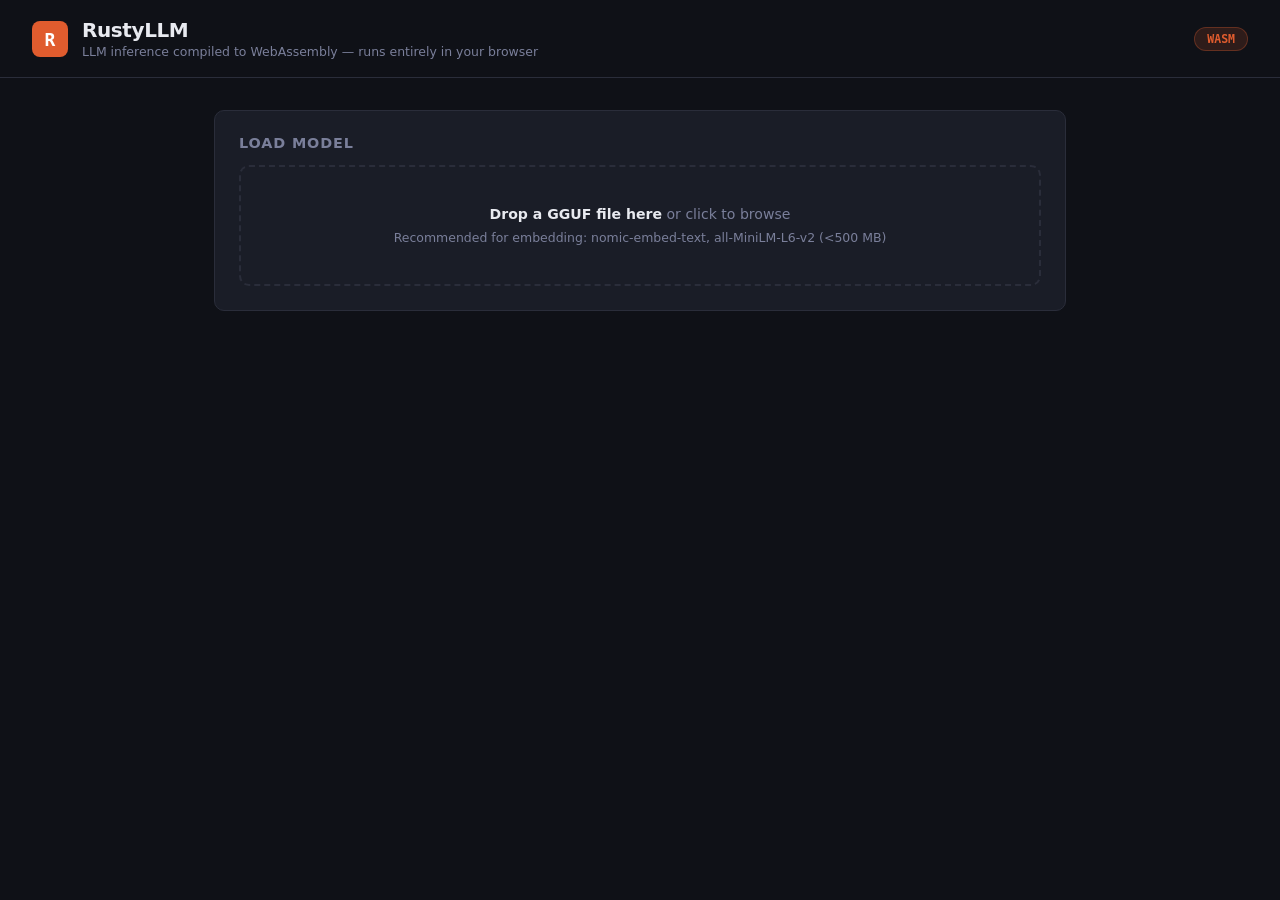
==== demo/wasm/index.html @ 058e9636 "add more comments, improve speed, fix wasm" ====
<!DOCTYPE html>
<html lang="en">
<head>
  <meta charset="UTF-8">
  <meta name="viewport" content="width=device-width, initial-scale=1.0">
  <title>RustyLLM — WebAssembly Demo</title>
  <style>
    *, *::before, *::after { box-sizing: border-box; margin: 0; padding: 0; }

    :root {
      --bg:       #0f1117;
      --surface:  #1a1d27;
      --border:   #2a2d3a;
      --accent:   #e05c2e;
      --accent2:  #5c8dee;
      --text:     #e8eaf0;
      --muted:    #7a7f9a;
      --success:  #4caf82;
      --radius:   10px;
      --font-mono: "JetBrains Mono", "Fira Code", "Cascadia Code", monospace;
    }

    body {
      background: var(--bg);
      color: var(--text);
      font-family: system-ui, -apple-system, sans-serif;
      min-height: 100vh;
      display: flex;
      flex-direction: column;
    }

    header {
      border-bottom: 1px solid var(--border);
      padding: 18px 32px;
      display: flex;
      align-items: center;
      gap: 14px;
    }

    header svg { flex-shrink: 0; }

    .header-text h1 {
      font-size: 1.25rem;
      font-weight: 700;
      letter-spacing: -0.02em;
    }

    .header-text p {
      font-size: 0.78rem;
      color: var(--muted);
      margin-top: 2px;
    }

    .badge {
      margin-left: auto;
      background: rgba(224,92,46,0.15);
      color: var(--accent);
      border: 1px solid rgba(224,92,46,0.3);
      border-radius: 20px;
      padding: 4px 12px;
      font-size: 0.72rem;
      font-weight: 600;
      font-family: var(--font-mono);
    }

    main {
      flex: 1;
      max-width: 900px;
      width: 100%;
      margin: 0 auto;
      padding: 32px 24px;
      display: flex;
      flex-direction: column;
      gap: 24px;
    }

    /* ── Model loader ── */
    .loader-card {
      background: var(--surface);
      border: 1px solid var(--border);
      border-radius: var(--radius);
      padding: 24px;
    }

    .loader-card h2 { font-size: 0.9rem; font-weight: 600; margin-bottom: 14px; color: var(--muted); text-transform: uppercase; letter-spacing: 0.06em; }

    .drop-zone {
      border: 2px dashed var(--border);
      border-radius: var(--radius);
      padding: 36px;
      text-align: center;
      cursor: pointer;
      transition: border-color 0.2s, background 0.2s;
      position: relative;
    }

    .drop-zone:hover, .drop-zone.drag-over {
      border-color: var(--accent);
      background: rgba(224,92,46,0.05);
    }

    .drop-zone input[type=file] {
      position: absolute; inset: 0; opacity: 0; cursor: pointer; width: 100%; height: 100%;
    }

    .drop-zone p { color: var(--muted); font-size: 0.88rem; line-height: 1.6; }
    .drop-zone strong { color: var(--text); }

    .model-info {
      display: none;
      align-items: center;
      gap: 12px;
      margin-top: 14px;
      padding: 12px 16px;
      background: rgba(76,175,130,0.08);
      border: 1px solid rgba(76,175,130,0.25);
      border-radius: 8px;
    }

    .model-info.visible { display: flex; }

    .dot { width: 8px; height: 8px; border-radius: 50%; background: var(--success); flex-shrink: 0; }

    .model-info span { font-size: 0.85rem; }
    .model-info .model-name { font-family: var(--font-mono); color: var(--success); font-size: 0.82rem; }

    /* ── Progress bar ── */
    .progress-wrap { margin-top: 14px; display: none; }
    .progress-wrap.visible { display: block; }
    .progress-label { font-size: 0.8rem; color: var(--muted); margin-bottom: 6px; }
    .progress-bar { height: 4px; background: var(--border); border-radius: 2px; overflow: hidden; }
    .progress-fill { height: 100%; background: var(--accent); border-radius: 2px; width: 0%; transition: width 0.3s; }

    /* ── Tabs ── */
    .tabs { display: none; flex-direction: column; gap: 0; }
    .tabs.visible { display: flex; }

    .tab-bar {
      display: flex;
      gap: 0;
      border-bottom: 1px solid var(--border);
    }

    .tab-btn {
      background: none;
      border: none;
      border-bottom: 2px solid transparent;
      color: var(--muted);
      cursor: pointer;
      font-size: 0.88rem;
      font-weight: 500;
      padding: 12px 20px;
      margin-bottom: -1px;
      transition: color 0.15s, border-color 0.15s;
    }

    .tab-btn:hover { color: var(--text); }
    .tab-btn.active { color: var(--text); border-bottom-color: var(--accent); }

    .tab-panel { display: none; padding-top: 24px; }
    .tab-panel.active { display: block; }

    /* ── Cards ── */
    .card {
      background: var(--surface);
      border: 1px solid var(--border);
      border-radius: var(--radius);
      padding: 22px;
      margin-bottom: 16px;
    }

    .card:last-child { margin-bottom: 0; }

    label {
      display: block;
      font-size: 0.78rem;
      font-weight: 600;
      color: var(--muted);
      text-transform: uppercase;
      letter-spacing: 0.06em;
      margin-bottom: 8px;
    }

    textarea, input[type=text], input[type=number] {
      width: 100%;
      background: var(--bg);
      border: 1px solid var(--border);
      border-radius: 8px;
      color: var(--text);
      font-size: 0.9rem;
      padding: 10px 14px;
      outline: none;
      transition: border-color 0.15s;
      font-family: inherit;
    }

    textarea { resize: vertical; min-height: 80px; }

    textarea:focus, input[type=text]:focus, input[type=number]:focus {
      border-color: var(--accent);
    }

    .row { display: flex; gap: 12px; }
    .row > * { flex: 1; }

    button.primary {
      background: var(--accent);
      border: none;
      border-radius: 8px;
      color: #fff;
      cursor: pointer;
      font-size: 0.88rem;
      font-weight: 600;
      padding: 10px 22px;
      transition: opacity 0.15s;
      white-space: nowrap;
    }

    button.primary:hover { opacity: 0.88; }
    button.primary:disabled { opacity: 0.4; cursor: not-allowed; }

    /* ── Similarity table ── */
    .texts-grid { display: flex; flex-direction: column; gap: 10px; margin-bottom: 16px; }

    .text-entry {
      display: flex;
      gap: 10px;
      align-items: flex-start;
    }

    .text-entry .label-bubble {
      background: rgba(92,141,238,0.15);
      border: 1px solid rgba(92,141,238,0.3);
      color: var(--accent2);
      border-radius: 6px;
      padding: 6px 10px;
      font-size: 0.78rem;
      font-weight: 700;
      font-family: var(--font-mono);
      flex-shrink: 0;
      margin-top: 8px;
      min-width: 34px;
      text-align: center;
    }

    .text-entry textarea { flex: 1; min-height: 60px; }

    .add-text-btn {
      background: none;
      border: 1px dashed var(--border);
      border-radius: 8px;
      color: var(--muted);
      cursor: pointer;
      font-size: 0.83rem;
      padding: 8px 16px;
      width: 100%;
      transition: border-color 0.2s, color 0.2s;
    }

    .add-text-btn:hover { border-color: var(--accent2); color: var(--accent2); }

    .sim-matrix {
      overflow-x: auto;
      margin-top: 16px;
    }

    table {
      border-collapse: collapse;
      width: 100%;
      font-size: 0.83rem;
    }

    th, td {
      padding: 8px 14px;
      text-align: center;
      border: 1px solid var(--border);
    }

    th {
      background: var(--bg);
      color: var(--muted);
      font-weight: 600;
      font-family: var(--font-mono);
    }

    td { font-family: var(--font-mono); }

    td.self { color: var(--muted); }

    /* colour coded similarity */
    td.sim-high   { color: #4caf82; }
    td.sim-medium { color: #e0b02e; }
    td.sim-low    { color: var(--muted); }

    /* ── Generation ── */
    .gen-controls { display: flex; gap: 12px; align-items: flex-end; margin-bottom: 16px; }
    .gen-controls > div { flex: 1; }
    .gen-controls > div:last-child { flex: 0; }

    .output-box {
      background: var(--bg);
      border: 1px solid var(--border);
      border-radius: 8px;
      padding: 14px;
      min-height: 120px;
      font-size: 0.88rem;
      line-height: 1.7;
      white-space: pre-wrap;
      font-family: var(--font-mono);
      color: var(--text);
    }

    .output-box.placeholder { color: var(--muted); font-style: italic; font-family: inherit; }

    .stats-bar {
      display: flex;
      gap: 20px;
      margin-top: 10px;
      flex-wrap: wrap;
    }

    .stat { font-size: 0.78rem; color: var(--muted); }
    .stat strong { color: var(--text); font-family: var(--font-mono); }

    /* ── Spinner ── */
    .spinner {
      display: inline-block;
      width: 14px; height: 14px;
      border: 2px solid rgba(255,255,255,0.2);
      border-top-color: #fff;
      border-radius: 50%;
      animation: spin 0.7s linear infinite;
      vertical-align: middle;
      margin-right: 6px;
    }

    @keyframes spin { to { transform: rotate(360deg); } }

    .error-msg {
      background: rgba(220,60,60,0.1);
      border: 1px solid rgba(220,60,60,0.3);
      border-radius: 8px;
      color: #e06060;
      font-size: 0.83rem;
      padding: 10px 14px;
      margin-top: 12px;
      display: none;
    }
    .error-msg.visible { display: block; }
  </style>
</head>
<body>

<header>
  <svg width="36" height="36" viewBox="0 0 36 36" fill="none">
    <rect width="36" height="36" rx="8" fill="#e05c2e"/>
    <text x="18" y="25" text-anchor="middle" font-size="18" font-weight="bold" fill="white" font-family="monospace">R</text>
  </svg>
  <div class="header-text">
    <h1>RustyLLM</h1>
    <p>LLM inference compiled to WebAssembly — runs entirely in your browser</p>
  </div>
  <span class="badge">WASM</span>
</header>

<main>

  <!-- Model loader -->
  <div class="loader-card">
    <h2>Load Model</h2>
    <div class="drop-zone" id="dropZone">
      <input type="file" id="fileInput" accept=".gguf">
      <p><strong>Drop a GGUF file here</strong> or click to browse<br>
      <span style="font-size:0.78rem">Recommended for embedding: nomic-embed-text, all-MiniLM-L6-v2 (&lt;500 MB)</span></p>
    </div>
    <div class="progress-wrap" id="progressWrap">
      <div class="progress-label" id="progressLabel">Loading…</div>
      <div class="progress-bar"><div class="progress-fill" id="progressFill"></div></div>
    </div>
    <div class="model-info" id="modelInfo">
      <div class="dot"></div>
      <span>Model loaded:</span>
      <span class="model-name" id="modelName">—</span>
    </div>
    <div class="error-msg" id="loaderError"></div>
  </div>

  <!-- Tabs -->
  <div class="tabs" id="tabs">
    <div class="tab-bar">
      <button class="tab-btn active" data-tab="embedding">Embedding / RAG</button>
      <button class="tab-btn" data-tab="generation">Text Generation</button>
    </div>

    <!-- Embedding tab -->
    <div class="tab-panel active" id="tab-embedding">
      <div class="card">
        <label>Texts to compare</label>
        <div class="texts-grid" id="textsGrid">
          <div class="text-entry">
            <div class="label-bubble">A</div>
            <textarea placeholder="Albert Einstein was a theoretical physicist."></textarea>
          </div>
          <div class="text-entry">
            <div class="label-bubble">B</div>
            <textarea placeholder="Einstein developed the theory of relativity."></textarea>
          </div>
          <div class="text-entry">
            <div class="label-bubble">C</div>
            <textarea placeholder="A banana is a tropical fruit."></textarea>
          </div>
        </div>
        <button class="add-text-btn" id="addTextBtn">+ Add text</button>
      </div>

      <div style="display:flex; justify-content:flex-end; margin-bottom:16px;">
        <button class="primary" id="embedBtn" disabled>Compute embeddings</button>
      </div>

      <div class="card" id="simCard" style="display:none">
        <label>Cosine similarity matrix</label>
        <div class="sim-matrix" id="simMatrix"></div>
        <div class="stats-bar" id="embedStats"></div>
      </div>
      <div class="error-msg" id="embedError"></div>
    </div>

    <!-- Generation tab -->
    <div class="tab-panel" id="tab-generation">
      <div class="card">
        <label>Prompt</label>
        <textarea id="promptInput" style="min-height:100px" placeholder="Who was Marie Curie?"></textarea>

        <div class="gen-controls" style="margin-top:14px;">
          <div>
            <label>Max tokens</label>
            <input type="number" id="maxTokens" value="128" min="1" max="2048">
          </div>
          <div>
            <label>Temperature</label>
            <input type="number" id="temperature" value="0.7" min="0" max="2" step="0.05">
          </div>
          <div>
            <button class="primary" id="generateBtn" disabled>Generate</button>
          </div>
        </div>
      </div>

      <div class="card" id="genOutputCard" style="display:none">
        <label>Output</label>
        <div class="output-box" id="genOutput"></div>
        <div class="stats-bar" id="genStats"></div>
      </div>
      <div class="error-msg" id="genError"></div>
    </div>
  </div>

</main>

<script type="module">
  import init, { WasmRunner } from './pkg/rusty_llm.js';

  await init();

  let runner = null;

  // ── Drag & drop ──────────────────────────────────────────────────────────────
  const dropZone   = document.getElementById('dropZone');
  const fileInput  = document.getElementById('fileInput');

  dropZone.addEventListener('dragover', e => { e.preventDefault(); dropZone.classList.add('drag-over'); });
  dropZone.addEventListener('dragleave', () => dropZone.classList.remove('drag-over'));
  dropZone.addEventListener('drop', e => { e.preventDefault(); dropZone.classList.remove('drag-over'); loadFile(e.dataTransfer.files[0]); });
  fileInput.addEventListener('change', () => fileInput.files[0] && loadFile(fileInput.files[0]));

  function showError(id, msg) {
    const el = document.getElementById(id);
    el.textContent = msg;
    el.classList.add('visible');
  }

  function hideError(id) {
    document.getElementById(id).classList.remove('visible');
  }

  async function loadFile(file) {
    if (!file) return;
    hideError('loaderError');
    const progress  = document.getElementById('progressWrap');
    const fill      = document.getElementById('progressFill');
    const label     = document.getElementById('progressLabel');
    const modelInfo = document.getElementById('modelInfo');

    progress.classList.add('visible');
    modelInfo.classList.remove('visible');
    label.textContent = `Reading ${file.name} (${(file.size / 1e6).toFixed(0)} MB)…`;
    fill.style.width = '5%';

    let bytes;
    try {
      bytes = await readWithProgress(file, pct => {
        fill.style.width = (5 + pct * 0.6) + '%';
        label.textContent = `Reading… ${pct.toFixed(0)}%`;
      });
    } catch (e) {
      progress.classList.remove('visible');
      showError('loaderError', `Failed to read file: ${e}`);
      return;
    }

    fill.style.width = '70%';
    label.textContent = 'Parsing model weights…';

    try {
      runner = new WasmRunner(bytes);
    } catch (e) {
      progress.classList.remove('visible');
      showError('loaderError', `Failed to load model: ${e}`);
      return;
    }

    fill.style.width = '100%';
    label.textContent = 'Done!';
    setTimeout(() => progress.classList.remove('visible'), 800);

    document.getElementById('modelName').textContent = runner.model_name;
    modelInfo.classList.add('visible');

    document.getElementById('embedBtn').disabled    = false;
    document.getElementById('generateBtn').disabled = false;
    document.getElementById('tabs').classList.add('visible');
  }

  function readWithProgress(file, onProgress) {
    return new Promise((resolve, reject) => {
      const reader = new FileReader();
      reader.onprogress = e => { if (e.lengthComputable) onProgress(e.loaded / e.total * 100); };
      reader.onload    = e => resolve(new Uint8Array(e.target.result));
      reader.onerror   = ()  => reject(reader.error);
      reader.readAsArrayBuffer(file);
    });
  }

  // ── Tabs ─────────────────────────────────────────────────────────────────────
  document.querySelectorAll('.tab-btn').forEach(btn => {
    btn.addEventListener('click', () => {
      document.querySelectorAll('.tab-btn').forEach(b => b.classList.remove('active'));
      document.querySelectorAll('.tab-panel').forEach(p => p.classList.remove('active'));
      btn.classList.add('active');
      document.getElementById('tab-' + btn.dataset.tab).classList.add('active');
    });
  });

  // ── Add text entries ──────────────────────────────────────────────────────────
  const labels = 'ABCDEFGHIJKLMNOPQRSTUVWXYZ';

  document.getElementById('addTextBtn').addEventListener('click', () => {
    const grid  = document.getElementById('textsGrid');
    const count = grid.children.length;
    if (count >= 8) return;
    const entry = document.createElement('div');
    entry.className = 'text-entry';
    entry.innerHTML = `
      <div class="label-bubble">${labels[count]}</div>
      <textarea placeholder="Enter text…"></textarea>`;
    grid.appendChild(entry);
  });

  // ── Embedding ─────────────────────────────────────────────────────────────────
  document.getElementById('embedBtn').addEventListener('click', async () => {
    hideError('embedError');
    const btn   = document.getElementById('embedBtn');
    btn.disabled = true;
    btn.innerHTML = '<span class="spinner"></span>Computing…';

    const textareas = document.querySelectorAll('#textsGrid textarea');
    const texts = [...textareas].map(t => t.value.trim()).filter(Boolean);

    if (texts.length < 2) {
      showError('embedError', 'Please enter at least 2 texts.');
      btn.disabled = false;
      btn.textContent = 'Compute embeddings';
      return;
    }

    const t0 = performance.now();
    let embeddings;
    try {
      embeddings = texts.map(t => runner.embed(t));
    } catch (e) {
      showError('embedError', `Embedding failed: ${e}`);
      btn.disabled = false;
      btn.textContent = 'Compute embeddings';
      return;
    }
    const elapsed = ((performance.now() - t0) / 1000).toFixed(2);

    // Build similarity matrix
    const n = texts.length;
    const sims = Array.from({length: n}, (_, i) =>
      Array.from({length: n}, (_, j) => {
        if (i === j) return null;
        return WasmRunner.cosine_similarity(embeddings[i], embeddings[j]);
      })
    );

    // Render table
    const labelList = labels.slice(0, n).split('');
    let html = '<table><thead><tr><th></th>';
    labelList.forEach(l => { html += `<th>${l}</th>`; });
    html += '</tr></thead><tbody>';
    for (let i = 0; i < n; i++) {
      html += `<tr><th>${labelList[i]}</th>`;
      for (let j = 0; j < n; j++) {
        if (i === j) {
          html += `<td class="self">—</td>`;
        } else {
          const v = sims[i][j];
          const cls = v > 0.7 ? 'sim-high' : v > 0.4 ? 'sim-medium' : 'sim-low';
          html += `<td class="${cls}">${v.toFixed(4)}</td>`;
        }
      }
      html += '</tr>';
    }
    html += '</tbody></table>';

    document.getElementById('simMatrix').innerHTML = html;
    document.getElementById('embedStats').innerHTML =
      `<span class="stat">Texts: <strong>${n}</strong></span>` +
      `<span class="stat">Dim: <strong>${embeddings[0].length}</strong></span>` +
      `<span class="stat">Time: <strong>${elapsed}s</strong></span>`;

    document.getElementById('simCard').style.display = 'block';
    btn.disabled = false;
    btn.textContent = 'Compute embeddings';
  });

  // ── Generation ────────────────────────────────────────────────────────────────
  document.getElementById('generateBtn').addEventListener('click', () => {
    hideError('genError');
    const btn   = document.getElementById('generateBtn');
    const prompt = document.getElementById('promptInput').value.trim();
    if (!prompt) { showError('genError', 'Please enter a prompt.'); return; }

    const maxTokens = parseInt(document.getElementById('maxTokens').value) || 128;
    const temp      = parseFloat(document.getElementById('temperature').value) || 0.7;

    btn.disabled = true;
    btn.innerHTML = '<span class="spinner"></span>Generating…';

    const t0 = performance.now();

    // Run in a microtask so the UI updates first
    setTimeout(() => {
      let result, elapsed;
      try {
        result  = runner.generate(prompt, maxTokens, temp);
        elapsed = ((performance.now() - t0) / 1000).toFixed(2);
      } catch (e) {
        showError('genError', `Generation failed: ${e}`);
        btn.disabled = false;
        btn.textContent = 'Generate';
        return;
      }

      const outEl = document.getElementById('genOutput');
      outEl.textContent = result;
      outEl.classList.remove('placeholder');

      const tokenCount = result.split(/\s+/).filter(Boolean).length;
      document.getElementById('genStats').innerHTML =
        `<span class="stat">Time: <strong>${elapsed}s</strong></span>` +
        `<span class="stat">~Words: <strong>${tokenCount}</strong></span>`;

      document.getElementById('genOutputCard').style.display = 'block';
      btn.disabled = false;
      btn.textContent = 'Generate';
    }, 20);
  });
</script>

</body>
</html>
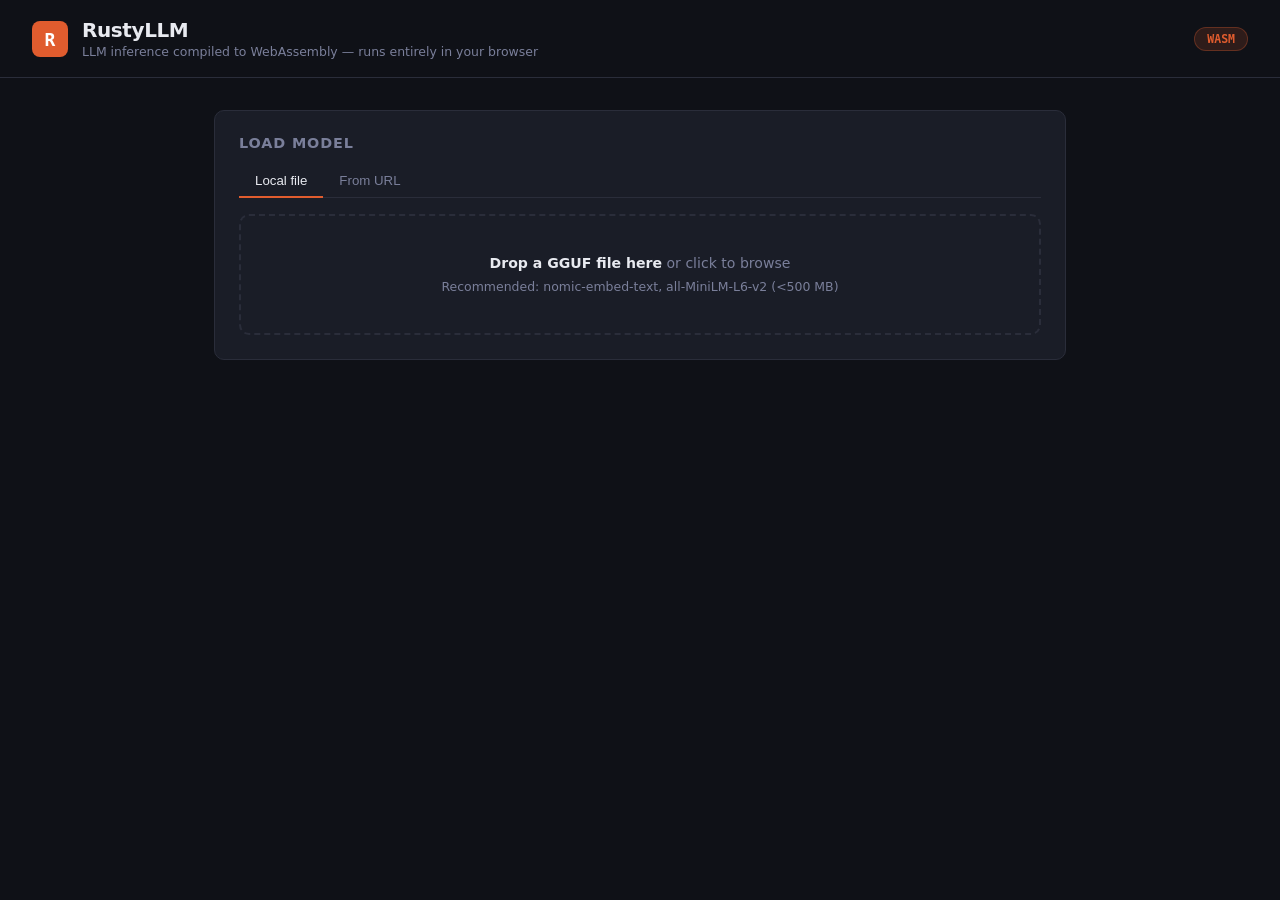
==== commit f2e72d71: "no message" ====
--- a/demo/wasm/index.html
+++ b/demo/wasm/index.html
@@ -16,6 +16,7 @@
       --text:     #e8eaf0;
       --muted:    #7a7f9a;
       --success:  #4caf82;
+      --danger:   #e05555;
       --radius:   10px;
       --font-mono: "JetBrains Mono", "Fira Code", "Cascadia Code", monospace;
     }
@@ -82,7 +83,23 @@
       padding: 24px;
     }
 
-    .loader-card h2 { font-size: 0.9rem; font-weight: 600; margin-bottom: 14px; color: var(--muted); text-transform: uppercase; letter-spacing: 0.06em; }
+    .loader-card h2 {
+      font-size: 0.9rem; font-weight: 600; margin-bottom: 14px;
+      color: var(--muted); text-transform: uppercase; letter-spacing: 0.06em;
+    }
+
+    .loader-tabs {
+      display: flex; border-bottom: 1px solid var(--border); margin-bottom: 16px;
+    }
+    .loader-tab {
+      background: none; border: none; border-bottom: 2px solid transparent;
+      color: var(--muted); cursor: pointer; font-size: 0.83rem; font-weight: 500;
+      padding: 8px 16px; margin-bottom: -1px; transition: color 0.15s, border-color 0.15s;
+    }
+    .loader-tab:hover { color: var(--text); }
+    .loader-tab.active { color: var(--text); border-bottom-color: var(--accent); }
+    .loader-panel { display: none; }
+    .loader-panel.active { display: block; }
 
     .drop-zone {
       border: 2px dashed var(--border);
@@ -93,201 +110,128 @@
       transition: border-color 0.2s, background 0.2s;
       position: relative;
     }
-
     .drop-zone:hover, .drop-zone.drag-over {
       border-color: var(--accent);
       background: rgba(224,92,46,0.05);
     }
-
     .drop-zone input[type=file] {
       position: absolute; inset: 0; opacity: 0; cursor: pointer; width: 100%; height: 100%;
     }
-
     .drop-zone p { color: var(--muted); font-size: 0.88rem; line-height: 1.6; }
     .drop-zone strong { color: var(--text); }
 
+    .url-row { display: flex; gap: 10px; }
+    .url-row input { flex: 1; }
+    .url-row button { flex-shrink: 0; }
+    .url-hint { font-size: 0.75rem; color: var(--muted); margin-top: 8px; line-height: 1.5; }
+    .url-hint a { color: var(--accent2); text-decoration: none; }
+    .url-hint a:hover { text-decoration: underline; }
+
     .model-info {
-      display: none;
-      align-items: center;
-      gap: 12px;
-      margin-top: 14px;
-      padding: 12px 16px;
-      background: rgba(76,175,130,0.08);
-      border: 1px solid rgba(76,175,130,0.25);
-      border-radius: 8px;
-    }
-
+      display: none; align-items: center; gap: 12px; margin-top: 14px;
+      padding: 12px 16px; background: rgba(76,175,130,0.08);
+      border: 1px solid rgba(76,175,130,0.25); border-radius: 8px;
+    }
     .model-info.visible { display: flex; }
-
     .dot { width: 8px; height: 8px; border-radius: 50%; background: var(--success); flex-shrink: 0; }
-
     .model-info span { font-size: 0.85rem; }
     .model-info .model-name { font-family: var(--font-mono); color: var(--success); font-size: 0.82rem; }
 
     /* ── Progress bar ── */
     .progress-wrap { margin-top: 14px; display: none; }
     .progress-wrap.visible { display: block; }
-    .progress-label { font-size: 0.8rem; color: var(--muted); margin-bottom: 6px; }
+    .progress-label {
+      font-size: 0.8rem; color: var(--muted); margin-bottom: 6px;
+      display: flex; justify-content: space-between;
+    }
     .progress-bar { height: 4px; background: var(--border); border-radius: 2px; overflow: hidden; }
     .progress-fill { height: 100%; background: var(--accent); border-radius: 2px; width: 0%; transition: width 0.3s; }
 
     /* ── Tabs ── */
     .tabs { display: none; flex-direction: column; gap: 0; }
     .tabs.visible { display: flex; }
-
-    .tab-bar {
-      display: flex;
-      gap: 0;
-      border-bottom: 1px solid var(--border);
-    }
-
+    .tab-bar { display: flex; border-bottom: 1px solid var(--border); }
     .tab-btn {
-      background: none;
-      border: none;
-      border-bottom: 2px solid transparent;
-      color: var(--muted);
-      cursor: pointer;
-      font-size: 0.88rem;
-      font-weight: 500;
-      padding: 12px 20px;
-      margin-bottom: -1px;
-      transition: color 0.15s, border-color 0.15s;
-    }
-
+      background: none; border: none; border-bottom: 2px solid transparent;
+      color: var(--muted); cursor: pointer; font-size: 0.88rem; font-weight: 500;
+      padding: 12px 20px; margin-bottom: -1px; transition: color 0.15s, border-color 0.15s;
+    }
     .tab-btn:hover { color: var(--text); }
     .tab-btn.active { color: var(--text); border-bottom-color: var(--accent); }
-
     .tab-panel { display: none; padding-top: 24px; }
     .tab-panel.active { display: block; }
 
     /* ── Cards ── */
     .card {
-      background: var(--surface);
-      border: 1px solid var(--border);
-      border-radius: var(--radius);
-      padding: 22px;
-      margin-bottom: 16px;
-    }
-
+      background: var(--surface); border: 1px solid var(--border);
+      border-radius: var(--radius); padding: 22px; margin-bottom: 16px;
+    }
     .card:last-child { margin-bottom: 0; }
 
     label {
-      display: block;
-      font-size: 0.78rem;
-      font-weight: 600;
-      color: var(--muted);
-      text-transform: uppercase;
-      letter-spacing: 0.06em;
-      margin-bottom: 8px;
-    }
-
-    textarea, input[type=text], input[type=number] {
-      width: 100%;
-      background: var(--bg);
-      border: 1px solid var(--border);
-      border-radius: 8px;
-      color: var(--text);
-      font-size: 0.9rem;
-      padding: 10px 14px;
-      outline: none;
-      transition: border-color 0.15s;
-      font-family: inherit;
-    }
-
+      display: block; font-size: 0.78rem; font-weight: 600; color: var(--muted);
+      text-transform: uppercase; letter-spacing: 0.06em; margin-bottom: 8px;
+    }
+
+    textarea, input[type=text], input[type=number], input[type=url] {
+      width: 100%; background: var(--bg); border: 1px solid var(--border);
+      border-radius: 8px; color: var(--text); font-size: 0.9rem;
+      padding: 10px 14px; outline: none; transition: border-color 0.15s; font-family: inherit;
+    }
     textarea { resize: vertical; min-height: 80px; }
-
-    textarea:focus, input[type=text]:focus, input[type=number]:focus {
-      border-color: var(--accent);
-    }
-
-    .row { display: flex; gap: 12px; }
-    .row > * { flex: 1; }
+    textarea:focus, input:focus { border-color: var(--accent); }
 
     button.primary {
-      background: var(--accent);
-      border: none;
-      border-radius: 8px;
-      color: #fff;
-      cursor: pointer;
-      font-size: 0.88rem;
-      font-weight: 600;
-      padding: 10px 22px;
-      transition: opacity 0.15s;
-      white-space: nowrap;
-    }
-
+      background: var(--accent); border: none; border-radius: 8px; color: #fff;
+      cursor: pointer; font-size: 0.88rem; font-weight: 600;
+      padding: 10px 22px; transition: opacity 0.15s; white-space: nowrap;
+    }
     button.primary:hover { opacity: 0.88; }
     button.primary:disabled { opacity: 0.4; cursor: not-allowed; }
 
-    /* ── Similarity table ── */
+    button.secondary {
+      background: none; border: 1px solid var(--border); border-radius: 8px;
+      color: var(--muted); cursor: pointer; font-size: 0.83rem; font-weight: 500;
+      padding: 8px 16px; transition: border-color 0.15s, color 0.15s; white-space: nowrap;
+    }
+    button.secondary:hover { border-color: var(--text); color: var(--text); }
+
+    /* ── Text entries ── */
     .texts-grid { display: flex; flex-direction: column; gap: 10px; margin-bottom: 16px; }
-
-    .text-entry {
-      display: flex;
-      gap: 10px;
-      align-items: flex-start;
-    }
-
+    .text-entry { display: flex; gap: 10px; align-items: flex-start; }
     .text-entry .label-bubble {
-      background: rgba(92,141,238,0.15);
-      border: 1px solid rgba(92,141,238,0.3);
-      color: var(--accent2);
-      border-radius: 6px;
-      padding: 6px 10px;
-      font-size: 0.78rem;
-      font-weight: 700;
-      font-family: var(--font-mono);
-      flex-shrink: 0;
-      margin-top: 8px;
-      min-width: 34px;
-      text-align: center;
-    }
-
+      background: rgba(92,141,238,0.15); border: 1px solid rgba(92,141,238,0.3);
+      color: var(--accent2); border-radius: 6px; padding: 6px 10px;
+      font-size: 0.78rem; font-weight: 700; font-family: var(--font-mono);
+      flex-shrink: 0; margin-top: 8px; min-width: 34px; text-align: center;
+    }
     .text-entry textarea { flex: 1; min-height: 60px; }
-
+    .remove-btn {
+      background: none; border: none; color: var(--muted); cursor: pointer;
+      font-size: 1.2rem; padding: 4px 6px; margin-top: 8px; border-radius: 4px;
+      line-height: 1; flex-shrink: 0; transition: color 0.15s, background 0.15s;
+    }
+    .remove-btn:hover:not(:disabled) { color: var(--danger); background: rgba(220,85,85,0.1); }
+    .remove-btn:disabled { opacity: 0.2; cursor: default; }
+
+    .text-entry-footer {
+      display: flex; justify-content: space-between; align-items: center;
+    }
     .add-text-btn {
-      background: none;
-      border: 1px dashed var(--border);
-      border-radius: 8px;
-      color: var(--muted);
-      cursor: pointer;
-      font-size: 0.83rem;
-      padding: 8px 16px;
-      width: 100%;
-      transition: border-color 0.2s, color 0.2s;
-    }
-
-    .add-text-btn:hover { border-color: var(--accent2); color: var(--accent2); }
-
-    .sim-matrix {
-      overflow-x: auto;
-      margin-top: 16px;
-    }
-
-    table {
-      border-collapse: collapse;
-      width: 100%;
-      font-size: 0.83rem;
-    }
-
-    th, td {
-      padding: 8px 14px;
-      text-align: center;
-      border: 1px solid var(--border);
-    }
-
-    th {
-      background: var(--bg);
-      color: var(--muted);
-      font-weight: 600;
-      font-family: var(--font-mono);
-    }
-
+      background: none; border: 1px dashed var(--border); border-radius: 8px;
+      color: var(--muted); cursor: pointer; font-size: 0.83rem;
+      padding: 8px 16px; transition: border-color 0.2s, color 0.2s;
+    }
+    .add-text-btn:hover:not(:disabled) { border-color: var(--accent2); color: var(--accent2); }
+    .add-text-btn:disabled { opacity: 0.4; cursor: not-allowed; }
+
+    /* ── Similarity matrix ── */
+    .sim-matrix { overflow-x: auto; margin-top: 16px; }
+    table { border-collapse: collapse; width: 100%; font-size: 0.83rem; }
+    th, td { padding: 8px 14px; text-align: center; border: 1px solid var(--border); }
+    th { background: var(--bg); color: var(--muted); font-weight: 600; font-family: var(--font-mono); }
     td { font-family: var(--font-mono); }
-
-    td.self { color: var(--muted); }
-
-    /* colour coded similarity */
+    td.self { color: var(--muted); background: rgba(255,255,255,0.03); }
     td.sim-high   { color: #4caf82; }
     td.sim-medium { color: #e0b02e; }
     td.sim-low    { color: var(--muted); }
@@ -297,56 +241,52 @@
     .gen-controls > div { flex: 1; }
     .gen-controls > div:last-child { flex: 0; }
 
+    .output-header {
+      display: flex; justify-content: space-between; align-items: center; margin-bottom: 8px;
+    }
+    .output-actions { display: flex; gap: 8px; }
+
     .output-box {
-      background: var(--bg);
-      border: 1px solid var(--border);
-      border-radius: 8px;
-      padding: 14px;
-      min-height: 120px;
-      font-size: 0.88rem;
-      line-height: 1.7;
-      white-space: pre-wrap;
-      font-family: var(--font-mono);
-      color: var(--text);
-    }
-
+      background: var(--bg); border: 1px solid var(--border); border-radius: 8px;
+      padding: 14px; min-height: 120px; font-size: 0.88rem; line-height: 1.7;
+      white-space: pre-wrap; font-family: var(--font-mono); color: var(--text);
+    }
     .output-box.placeholder { color: var(--muted); font-style: italic; font-family: inherit; }
 
-    .stats-bar {
-      display: flex;
-      gap: 20px;
-      margin-top: 10px;
-      flex-wrap: wrap;
-    }
-
+    .stats-bar { display: flex; gap: 20px; margin-top: 10px; flex-wrap: wrap; }
     .stat { font-size: 0.78rem; color: var(--muted); }
     .stat strong { color: var(--text); font-family: var(--font-mono); }
 
-    /* ── Spinner ── */
+    /* ── Misc ── */
     .spinner {
-      display: inline-block;
-      width: 14px; height: 14px;
-      border: 2px solid rgba(255,255,255,0.2);
-      border-top-color: #fff;
-      border-radius: 50%;
-      animation: spin 0.7s linear infinite;
-      vertical-align: middle;
-      margin-right: 6px;
-    }
-
+      display: inline-block; width: 14px; height: 14px;
+      border: 2px solid rgba(255,255,255,0.2); border-top-color: #fff;
+      border-radius: 50%; animation: spin 0.7s linear infinite;
+      vertical-align: middle; margin-right: 6px;
+    }
     @keyframes spin { to { transform: rotate(360deg); } }
 
     .error-msg {
-      background: rgba(220,60,60,0.1);
-      border: 1px solid rgba(220,60,60,0.3);
-      border-radius: 8px;
-      color: #e06060;
-      font-size: 0.83rem;
-      padding: 10px 14px;
-      margin-top: 12px;
-      display: none;
+      background: rgba(220,60,60,0.1); border: 1px solid rgba(220,60,60,0.3);
+      border-radius: 8px; color: #e06060; font-size: 0.83rem;
+      padding: 10px 14px; margin-top: 12px; display: none;
     }
     .error-msg.visible { display: block; }
+
+    .kbd {
+      display: inline-block; background: rgba(255,255,255,0.08);
+      border: 1px solid rgba(255,255,255,0.15); border-radius: 4px;
+      padding: 1px 5px; font-size: 0.72rem; font-family: var(--font-mono);
+      color: var(--muted); vertical-align: middle;
+    }
+
+    .copy-toast {
+      position: fixed; bottom: 24px; right: 24px; background: var(--success);
+      color: #fff; padding: 8px 16px; border-radius: 8px; font-size: 0.83rem;
+      font-weight: 600; opacity: 0; transform: translateY(8px);
+      transition: opacity 0.2s, transform 0.2s; pointer-events: none;
+    }
+    .copy-toast.show { opacity: 1; transform: translateY(0); }
   </style>
 </head>
 <body>
@@ -368,13 +308,33 @@
   <!-- Model loader -->
   <div class="loader-card">
     <h2>Load Model</h2>
-    <div class="drop-zone" id="dropZone">
-      <input type="file" id="fileInput" accept=".gguf">
-      <p><strong>Drop a GGUF file here</strong> or click to browse<br>
-      <span style="font-size:0.78rem">Recommended for embedding: nomic-embed-text, all-MiniLM-L6-v2 (&lt;500 MB)</span></p>
+    <div class="loader-tabs">
+      <button class="loader-tab active" data-ltab="file">Local file</button>
+      <button class="loader-tab" data-ltab="url">From URL</button>
     </div>
+
+    <div class="loader-panel active" id="ltab-file">
+      <div class="drop-zone" id="dropZone">
+        <input type="file" id="fileInput" accept=".gguf">
+        <p><strong>Drop a GGUF file here</strong> or click to browse<br>
+        <span style="font-size:0.78rem">Recommended: nomic-embed-text, all-MiniLM-L6-v2 (&lt;500 MB)</span></p>
+      </div>
+    </div>
+
+    <div class="loader-panel" id="ltab-url">
+      <div class="url-row">
+        <input type="url" id="urlInput" placeholder="https://…/model.gguf">
+        <button class="primary" id="urlLoadBtn">Load</button>
+      </div>
+      <p class="url-hint">The server must send <code>Access-Control-Allow-Origin: *</code>.<br>
+        Many models on <a href="https://huggingface.co" target="_blank" rel="noopener">Hugging Face</a> GGUF CDN support CORS.</p>
+    </div>
+
     <div class="progress-wrap" id="progressWrap">
-      <div class="progress-label" id="progressLabel">Loading…</div>
+      <div class="progress-label">
+        <span id="progressLabel">Loading…</span>
+        <span id="progressPct"></span>
+      </div>
       <div class="progress-bar"><div class="progress-fill" id="progressFill"></div></div>
     </div>
     <div class="model-info" id="modelInfo">
@@ -400,20 +360,27 @@
           <div class="text-entry">
             <div class="label-bubble">A</div>
             <textarea placeholder="Albert Einstein was a theoretical physicist."></textarea>
+            <button class="remove-btn" title="Remove">×</button>
           </div>
           <div class="text-entry">
             <div class="label-bubble">B</div>
             <textarea placeholder="Einstein developed the theory of relativity."></textarea>
+            <button class="remove-btn" title="Remove">×</button>
           </div>
           <div class="text-entry">
             <div class="label-bubble">C</div>
             <textarea placeholder="A banana is a tropical fruit."></textarea>
+            <button class="remove-btn" title="Remove">×</button>
           </div>
         </div>
-        <button class="add-text-btn" id="addTextBtn">+ Add text</button>
+        <div class="text-entry-footer">
+          <button class="add-text-btn" id="addTextBtn">+ Add text</button>
+          <span class="stat" id="textCount"></span>
+        </div>
       </div>
 
-      <div style="display:flex; justify-content:flex-end; margin-bottom:16px;">
+      <div style="display:flex; justify-content:flex-end; align-items:center; gap:12px; margin-bottom:16px;">
+        <span class="stat"><span class="kbd">Ctrl</span>+<span class="kbd">Enter</span></span>
         <button class="primary" id="embedBtn" disabled>Compute embeddings</button>
       </div>
 
@@ -440,14 +407,21 @@
             <label>Temperature</label>
             <input type="number" id="temperature" value="0.7" min="0" max="2" step="0.05">
           </div>
-          <div>
+          <div style="display:flex; flex-direction:column; gap:6px; align-items:flex-start;">
+            <span class="stat"><span class="kbd">Ctrl</span>+<span class="kbd">Enter</span></span>
             <button class="primary" id="generateBtn" disabled>Generate</button>
           </div>
         </div>
       </div>
 
       <div class="card" id="genOutputCard" style="display:none">
-        <label>Output</label>
+        <div class="output-header">
+          <label style="margin-bottom:0">Output</label>
+          <div class="output-actions">
+            <button class="secondary" id="copyBtn">Copy</button>
+            <button class="secondary" id="clearBtn">Clear</button>
+          </div>
+        </div>
         <div class="output-box" id="genOutput"></div>
         <div class="stats-bar" id="genStats"></div>
       </div>
@@ -457,22 +431,27 @@
 
 </main>
 
+<div class="copy-toast" id="copyToast">Copied!</div>
+
 <script type="module">
   import init, { WasmRunner } from './pkg/rusty_llm.js';
 
   await init();
 
   let runner = null;
-
-  // ── Drag & drop ──────────────────────────────────────────────────────────────
-  const dropZone   = document.getElementById('dropZone');
-  const fileInput  = document.getElementById('fileInput');
-
-  dropZone.addEventListener('dragover', e => { e.preventDefault(); dropZone.classList.add('drag-over'); });
-  dropZone.addEventListener('dragleave', () => dropZone.classList.remove('drag-over'));
-  dropZone.addEventListener('drop', e => { e.preventDefault(); dropZone.classList.remove('drag-over'); loadFile(e.dataTransfer.files[0]); });
-  fileInput.addEventListener('change', () => fileInput.files[0] && loadFile(fileInput.files[0]));
-
+  const embedCache = new Map(); // text -> Float32Array
+
+  // ── Loader sub-tabs ───────────────────────────────────────────────────────────
+  document.querySelectorAll('.loader-tab').forEach(tab => {
+    tab.addEventListener('click', () => {
+      document.querySelectorAll('.loader-tab').forEach(t => t.classList.remove('active'));
+      document.querySelectorAll('.loader-panel').forEach(p => p.classList.remove('active'));
+      tab.classList.add('active');
+      document.getElementById('ltab-' + tab.dataset.ltab).classList.add('active');
+    });
+  });
+
+  // ── Helpers ───────────────────────────────────────────────────────────────────
   function showError(id, msg) {
     const el = document.getElementById(id);
     el.textContent = msg;
@@ -483,56 +462,53 @@
     document.getElementById(id).classList.remove('visible');
   }
 
-  async function loadFile(file) {
-    if (!file) return;
+  function setProgress(pct, label, right = '') {
+    document.getElementById('progressFill').style.width = pct + '%';
+    document.getElementById('progressLabel').textContent = label;
+    document.getElementById('progressPct').textContent = right;
+  }
+
+  // ── Model loading ─────────────────────────────────────────────────────────────
+  async function loadBytes(fetchFn, displayName) {
     hideError('loaderError');
-    const progress  = document.getElementById('progressWrap');
-    const fill      = document.getElementById('progressFill');
-    const label     = document.getElementById('progressLabel');
-    const modelInfo = document.getElementById('modelInfo');
-
-    progress.classList.add('visible');
+    embedCache.clear();
+    const progressWrap = document.getElementById('progressWrap');
+    const modelInfo    = document.getElementById('modelInfo');
+
+    progressWrap.classList.add('visible');
     modelInfo.classList.remove('visible');
-    label.textContent = `Reading ${file.name} (${(file.size / 1e6).toFixed(0)} MB)…`;
-    fill.style.width = '5%';
+    setProgress(2, `Reading ${displayName}…`);
 
     let bytes;
     try {
-      bytes = await readWithProgress(file, pct => {
-        fill.style.width = (5 + pct * 0.6) + '%';
-        label.textContent = `Reading… ${pct.toFixed(0)}%`;
-      });
+      bytes = await fetchFn(pct => setProgress(2 + pct * 0.65, 'Reading…', `${pct.toFixed(0)}%`));
     } catch (e) {
-      progress.classList.remove('visible');
+      progressWrap.classList.remove('visible');
       showError('loaderError', `Failed to read file: ${e}`);
       return;
     }
 
-    fill.style.width = '70%';
-    label.textContent = 'Parsing model weights…';
-
+    setProgress(70, 'Parsing model weights…', '');
     try {
       runner = new WasmRunner(bytes);
     } catch (e) {
-      progress.classList.remove('visible');
+      progressWrap.classList.remove('visible');
       showError('loaderError', `Failed to load model: ${e}`);
       return;
     }
 
-    fill.style.width = '100%';
-    label.textContent = 'Done!';
-    setTimeout(() => progress.classList.remove('visible'), 800);
+    setProgress(100, 'Done!', '');
+    setTimeout(() => progressWrap.classList.remove('visible'), 800);
 
     document.getElementById('modelName').textContent = runner.model_name;
     modelInfo.classList.add('visible');
-
     document.getElementById('embedBtn').disabled    = false;
     document.getElementById('generateBtn').disabled = false;
     document.getElementById('tabs').classList.add('visible');
   }
 
-  function readWithProgress(file, onProgress) {
-    return new Promise((resolve, reject) => {
+  function readFile(file) {
+    return onProgress => new Promise((resolve, reject) => {
       const reader = new FileReader();
       reader.onprogress = e => { if (e.lengthComputable) onProgress(e.loaded / e.total * 100); };
       reader.onload    = e => resolve(new Uint8Array(e.target.result));
@@ -541,7 +517,51 @@
     });
   }
 
-  // ── Tabs ─────────────────────────────────────────────────────────────────────
+  async function fetchWithProgress(url, onProgress) {
+    const resp = await fetch(url);
+    if (!resp.ok) throw new Error(`HTTP ${resp.status} ${resp.statusText}`);
+    const total  = parseInt(resp.headers.get('Content-Length') || '0', 10);
+    const reader = resp.body.getReader();
+    const chunks = [];
+    let loaded = 0;
+    while (true) {
+      const { done, value } = await reader.read();
+      if (done) break;
+      chunks.push(value);
+      loaded += value.length;
+      if (total > 0) onProgress(loaded / total * 100);
+    }
+    const out = new Uint8Array(loaded);
+    let off = 0;
+    for (const chunk of chunks) { out.set(chunk, off); off += chunk.length; }
+    return out;
+  }
+
+  // ── Drag & drop ───────────────────────────────────────────────────────────────
+  const dropZone  = document.getElementById('dropZone');
+  const fileInput = document.getElementById('fileInput');
+
+  dropZone.addEventListener('dragover', e => { e.preventDefault(); dropZone.classList.add('drag-over'); });
+  dropZone.addEventListener('dragleave', () => dropZone.classList.remove('drag-over'));
+  dropZone.addEventListener('drop', e => {
+    e.preventDefault();
+    dropZone.classList.remove('drag-over');
+    const f = e.dataTransfer.files[0];
+    if (f) loadBytes(readFile(f), f.name);
+  });
+  fileInput.addEventListener('change', () => {
+    const f = fileInput.files[0];
+    if (f) loadBytes(readFile(f), f.name);
+  });
+
+  document.getElementById('urlLoadBtn').addEventListener('click', () => {
+    const url = document.getElementById('urlInput').value.trim();
+    if (!url) return;
+    const name = url.split('/').pop() || 'model.gguf';
+    loadBytes(onProgress => fetchWithProgress(url, onProgress), name);
+  });
+
+  // ── Main tabs ─────────────────────────────────────────────────────────────────
   document.querySelectorAll('.tab-btn').forEach(btn => {
     btn.addEventListener('click', () => {
       document.querySelectorAll('.tab-btn').forEach(b => b.classList.remove('active'));
@@ -551,30 +571,56 @@
     });
   });
 
-  // ── Add text entries ──────────────────────────────────────────────────────────
-  const labels = 'ABCDEFGHIJKLMNOPQRSTUVWXYZ';
+  // ── Text entries ──────────────────────────────────────────────────────────────
+  const LABELS = 'ABCDEFGHIJKLMNOPQRSTUVWXYZ';
+
+  function syncTextUI() {
+    const entries = [...document.querySelectorAll('#textsGrid .text-entry')];
+    entries.forEach((entry, i) => {
+      entry.querySelector('.label-bubble').textContent = LABELS[i];
+      const btn = entry.querySelector('.remove-btn');
+      btn.disabled = entries.length <= 2;
+    });
+    document.getElementById('textCount').textContent = `${entries.length} / 8`;
+    document.getElementById('addTextBtn').disabled = entries.length >= 8;
+  }
+
+  function attachRemove(btn) {
+    btn.addEventListener('click', () => {
+      const entries = document.querySelectorAll('#textsGrid .text-entry');
+      if (entries.length <= 2) return;
+      btn.closest('.text-entry').remove();
+      syncTextUI();
+    });
+  }
+
+  document.querySelectorAll('#textsGrid .remove-btn').forEach(attachRemove);
+  syncTextUI();
 
   document.getElementById('addTextBtn').addEventListener('click', () => {
     const grid  = document.getElementById('textsGrid');
-    const count = grid.children.length;
-    if (count >= 8) return;
+    if (grid.children.length >= 8) return;
     const entry = document.createElement('div');
     entry.className = 'text-entry';
     entry.innerHTML = `
-      <div class="label-bubble">${labels[count]}</div>
-      <textarea placeholder="Enter text…"></textarea>`;
+      <div class="label-bubble"></div>
+      <textarea placeholder="Enter text…"></textarea>
+      <button class="remove-btn" title="Remove">×</button>`;
     grid.appendChild(entry);
+    attachRemove(entry.querySelector('.remove-btn'));
+    syncTextUI();
+    entry.querySelector('textarea').focus();
   });
 
   // ── Embedding ─────────────────────────────────────────────────────────────────
-  document.getElementById('embedBtn').addEventListener('click', async () => {
+  async function runEmbedding() {
     hideError('embedError');
-    const btn   = document.getElementById('embedBtn');
+    const btn = document.getElementById('embedBtn');
     btn.disabled = true;
     btn.innerHTML = '<span class="spinner"></span>Computing…';
 
-    const textareas = document.querySelectorAll('#textsGrid textarea');
-    const texts = [...textareas].map(t => t.value.trim()).filter(Boolean);
+    const texts = [...document.querySelectorAll('#textsGrid textarea')]
+      .map(t => t.value.trim()).filter(Boolean);
 
     if (texts.length < 2) {
       showError('embedError', 'Please enter at least 2 texts.');
@@ -586,7 +632,12 @@
     const t0 = performance.now();
     let embeddings;
     try {
-      embeddings = texts.map(t => runner.embed(t));
+      embeddings = texts.map(text => {
+        if (embedCache.has(text)) return embedCache.get(text);
+        const vec = runner.embed(text);
+        embedCache.set(text, vec);
+        return vec;
+      });
     } catch (e) {
       showError('embedError', `Embedding failed: ${e}`);
       btn.disabled = false;
@@ -595,17 +646,14 @@
     }
     const elapsed = ((performance.now() - t0) / 1000).toFixed(2);
 
-    // Build similarity matrix
     const n = texts.length;
-    const sims = Array.from({length: n}, (_, i) =>
-      Array.from({length: n}, (_, j) => {
-        if (i === j) return null;
-        return WasmRunner.cosine_similarity(embeddings[i], embeddings[j]);
-      })
-    );
-
-    // Render table
-    const labelList = labels.slice(0, n).split('');
+    // Compute upper triangle, mirror lower
+    const sims = Array.from({length: n}, () => new Array(n).fill(null));
+    for (let i = 0; i < n; i++)
+      for (let j = i + 1; j < n; j++)
+        sims[i][j] = sims[j][i] = WasmRunner.cosine_similarity(embeddings[i], embeddings[j]);
+
+    const labelList = LABELS.slice(0, n).split('');
     let html = '<table><thead><tr><th></th>';
     labelList.forEach(l => { html += `<th>${l}</th>`; });
     html += '</tr></thead><tbody>';
@@ -617,7 +665,8 @@
         } else {
           const v = sims[i][j];
           const cls = v > 0.7 ? 'sim-high' : v > 0.4 ? 'sim-medium' : 'sim-low';
-          html += `<td class="${cls}">${v.toFixed(4)}</td>`;
+          const alpha = (Math.max(0, v) * 0.25).toFixed(2);
+          html += `<td class="${cls}" style="background:rgba(76,175,130,${alpha})">${v.toFixed(4)}</td>`;
         }
       }
       html += '</tr>';
@@ -629,16 +678,18 @@
       `<span class="stat">Texts: <strong>${n}</strong></span>` +
       `<span class="stat">Dim: <strong>${embeddings[0].length}</strong></span>` +
       `<span class="stat">Time: <strong>${elapsed}s</strong></span>`;
-
     document.getElementById('simCard').style.display = 'block';
+
     btn.disabled = false;
     btn.textContent = 'Compute embeddings';
-  });
+  }
+
+  document.getElementById('embedBtn').addEventListener('click', runEmbedding);
 
   // ── Generation ────────────────────────────────────────────────────────────────
-  document.getElementById('generateBtn').addEventListener('click', () => {
+  function runGeneration() {
     hideError('genError');
-    const btn   = document.getElementById('generateBtn');
+    const btn    = document.getElementById('generateBtn');
     const prompt = document.getElementById('promptInput').value.trim();
     if (!prompt) { showError('genError', 'Please enter a prompt.'); return; }
 
@@ -650,12 +701,12 @@
 
     const t0 = performance.now();
 
-    // Run in a microtask so the UI updates first
+    // Yield to the browser so the spinner renders before blocking computation
     setTimeout(() => {
       let result, elapsed;
       try {
         result  = runner.generate(prompt, maxTokens, temp);
-        elapsed = ((performance.now() - t0) / 1000).toFixed(2);
+        elapsed = (performance.now() - t0) / 1000;
       } catch (e) {
         showError('genError', `Generation failed: ${e}`);
         btn.disabled = false;
@@ -667,15 +718,58 @@
       outEl.textContent = result;
       outEl.classList.remove('placeholder');
 
-      const tokenCount = result.split(/\s+/).filter(Boolean).length;
+      const wordCount = result.split(/\s+/).filter(Boolean).length;
+      const tokPerSec = (wordCount / elapsed).toFixed(1);
       document.getElementById('genStats').innerHTML =
-        `<span class="stat">Time: <strong>${elapsed}s</strong></span>` +
-        `<span class="stat">~Words: <strong>${tokenCount}</strong></span>`;
+        `<span class="stat">Time: <strong>${elapsed.toFixed(2)}s</strong></span>` +
+        `<span class="stat">~Words: <strong>${wordCount}</strong></span>` +
+        `<span class="stat">~Tok/s: <strong>${tokPerSec}</strong></span>`;
 
       document.getElementById('genOutputCard').style.display = 'block';
+      try { sessionStorage.setItem('lastPrompt', prompt); } catch {}
+
       btn.disabled = false;
       btn.textContent = 'Generate';
     }, 20);
+  }
+
+  document.getElementById('generateBtn').addEventListener('click', runGeneration);
+
+  // Restore last prompt
+  try {
+    const saved = sessionStorage.getItem('lastPrompt');
+    if (saved) document.getElementById('promptInput').value = saved;
+  } catch {}
+
+  // ── Copy / Clear ──────────────────────────────────────────────────────────────
+  document.getElementById('copyBtn').addEventListener('click', async () => {
+    const text = document.getElementById('genOutput').textContent;
+    if (!text) return;
+    try {
+      await navigator.clipboard.writeText(text);
+      const toast = document.getElementById('copyToast');
+      toast.classList.add('show');
+      setTimeout(() => toast.classList.remove('show'), 1800);
+    } catch {}
+  });
+
+  document.getElementById('clearBtn').addEventListener('click', () => {
+    document.getElementById('genOutput').textContent = '';
+    document.getElementById('genStats').innerHTML = '';
+    document.getElementById('genOutputCard').style.display = 'none';
+  });
+
+  // ── Keyboard shortcuts ────────────────────────────────────────────────────────
+  document.addEventListener('keydown', e => {
+    if (!(e.ctrlKey || e.metaKey) || e.key !== 'Enter') return;
+    const activeTab = document.querySelector('.tab-btn.active')?.dataset.tab;
+    if (activeTab === 'embedding' && !document.getElementById('embedBtn').disabled) {
+      e.preventDefault();
+      runEmbedding();
+    } else if (activeTab === 'generation' && !document.getElementById('generateBtn').disabled) {
+      e.preventDefault();
+      runGeneration();
+    }
   });
 </script>
 
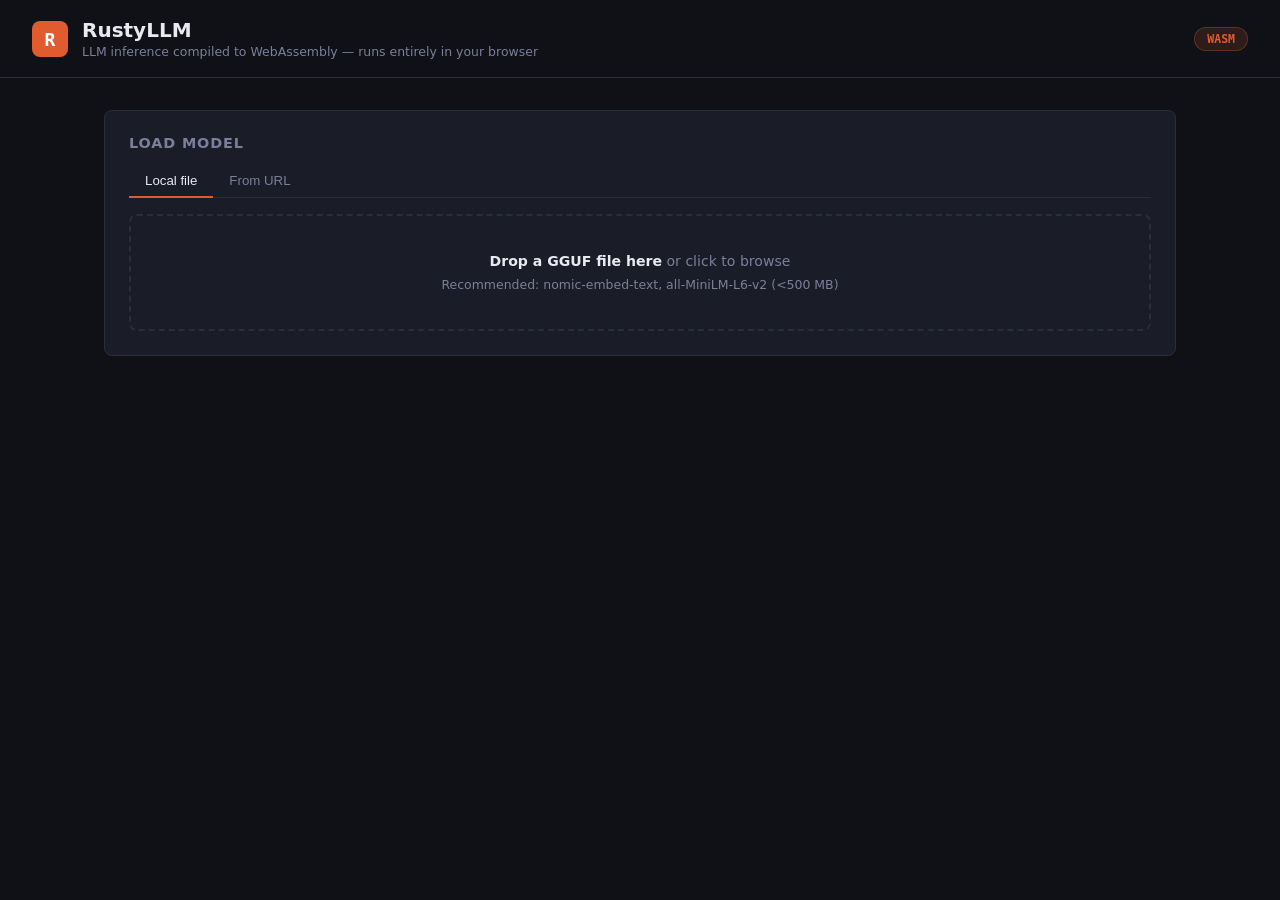
==== commit 95c97853: "improve CI and WASM-demo" ====
--- a/demo/wasm/index.html
+++ b/demo/wasm/index.html
@@ -17,7 +17,7 @@
       --muted:    #7a7f9a;
       --success:  #4caf82;
       --danger:   #e05555;
-      --radius:   10px;
+      --radius:   8px;
       --font-mono: "JetBrains Mono", "Fira Code", "Cascadia Code", monospace;
     }
 
@@ -43,7 +43,7 @@
     .header-text h1 {
       font-size: 1.25rem;
       font-weight: 700;
-      letter-spacing: -0.02em;
+      letter-spacing: 0;
     }
 
     .header-text p {
@@ -66,7 +66,7 @@
 
     main {
       flex: 1;
-      max-width: 900px;
+      max-width: 1120px;
       width: 100%;
       margin: 0 auto;
       padding: 32px 24px;
@@ -104,7 +104,7 @@
     .drop-zone {
       border: 2px dashed var(--border);
       border-radius: var(--radius);
-      padding: 36px;
+      padding: 34px;
       text-align: center;
       cursor: pointer;
       transition: border-color 0.2s, background 0.2s;
@@ -128,7 +128,7 @@
     .url-hint a:hover { text-decoration: underline; }
 
     .model-info {
-      display: none; align-items: center; gap: 12px; margin-top: 14px;
+      display: none; align-items: center; gap: 12px; margin-top: 14px; flex-wrap: wrap;
       padding: 12px 16px; background: rgba(76,175,130,0.08);
       border: 1px solid rgba(76,175,130,0.25); border-radius: 8px;
     }
@@ -161,6 +161,13 @@
     .tab-panel { display: none; padding-top: 24px; }
     .tab-panel.active { display: block; }
 
+    .embedding-layout {
+      display: grid;
+      grid-template-columns: minmax(0, 1.15fr) minmax(300px, 0.85fr);
+      gap: 16px;
+      align-items: start;
+    }
+
     /* ── Cards ── */
     .card {
       background: var(--surface); border: 1px solid var(--border);
@@ -195,6 +202,7 @@
       padding: 8px 16px; transition: border-color 0.15s, color 0.15s; white-space: nowrap;
     }
     button.secondary:hover { border-color: var(--text); color: var(--text); }
+    button.secondary:disabled { opacity: 0.45; cursor: not-allowed; }
 
     /* ── Text entries ── */
     .texts-grid { display: flex; flex-direction: column; gap: 10px; margin-bottom: 16px; }
@@ -215,8 +223,9 @@
     .remove-btn:disabled { opacity: 0.2; cursor: default; }
 
     .text-entry-footer {
-      display: flex; justify-content: space-between; align-items: center;
-    }
+      display: flex; justify-content: space-between; align-items: center; gap: 12px; flex-wrap: wrap;
+    }
+    .entry-actions { display: flex; gap: 8px; flex-wrap: wrap; }
     .add-text-btn {
       background: none; border: 1px dashed var(--border); border-radius: 8px;
       color: var(--muted); cursor: pointer; font-size: 0.83rem;
@@ -236,6 +245,34 @@
     td.sim-medium { color: #e0b02e; }
     td.sim-low    { color: var(--muted); }
 
+    .query-box textarea { min-height: 132px; }
+    .embedding-controls {
+      display: flex; justify-content: flex-end; align-items: center; gap: 12px;
+      margin-bottom: 16px; flex-wrap: wrap;
+    }
+    .result-list { display: flex; flex-direction: column; gap: 10px; margin-top: 14px; }
+    .result-row {
+      display: grid; grid-template-columns: 34px minmax(0, 1fr) 76px;
+      gap: 10px; align-items: center; padding: 10px;
+      background: var(--bg); border: 1px solid var(--border); border-radius: 8px;
+    }
+    .result-label {
+      color: var(--accent2); font-family: var(--font-mono); font-weight: 700;
+      text-align: center;
+    }
+    .result-text {
+      min-width: 0; color: var(--text); font-size: 0.84rem; line-height: 1.4;
+      overflow: hidden; text-overflow: ellipsis; white-space: nowrap;
+    }
+    .score-wrap { display: flex; flex-direction: column; gap: 5px; align-items: flex-end; }
+    .score-value { font-family: var(--font-mono); font-size: 0.82rem; color: var(--success); }
+    .score-bar { width: 70px; height: 5px; background: var(--border); border-radius: 999px; overflow: hidden; }
+    .score-fill { height: 100%; background: var(--success); border-radius: inherit; }
+    .empty-state {
+      color: var(--muted); border: 1px dashed var(--border); border-radius: 8px;
+      padding: 16px; font-size: 0.84rem; line-height: 1.5;
+    }
+
     /* ── Generation ── */
     .gen-controls { display: flex; gap: 12px; align-items: flex-end; margin-bottom: 16px; }
     .gen-controls > div { flex: 1; }
@@ -287,6 +324,22 @@
       transition: opacity 0.2s, transform 0.2s; pointer-events: none;
     }
     .copy-toast.show { opacity: 1; transform: translateY(0); }
+
+    @media (max-width: 820px) {
+      header { padding: 16px 18px; }
+      .badge { display: none; }
+      main { padding: 22px 14px; }
+      .embedding-layout { grid-template-columns: 1fr; }
+      .url-row, .gen-controls { flex-direction: column; align-items: stretch; }
+      .tab-bar { overflow-x: auto; }
+      .tab-btn { padding: 12px 14px; white-space: nowrap; }
+      .drop-zone { padding: 24px 16px; }
+      .text-entry { gap: 8px; }
+      .text-entry .label-bubble { min-width: 30px; padding: 6px 8px; }
+      .result-row { grid-template-columns: 30px minmax(0, 1fr); }
+      .score-wrap { grid-column: 2; align-items: stretch; }
+      .score-bar { width: 100%; }
+    }
   </style>
 </head>
 <body>
@@ -348,44 +401,66 @@
   <!-- Tabs -->
   <div class="tabs" id="tabs">
     <div class="tab-bar">
-      <button class="tab-btn active" data-tab="embedding">Embedding / RAG</button>
+      <button class="tab-btn active" data-tab="embedding">Embedding Search</button>
       <button class="tab-btn" data-tab="generation">Text Generation</button>
     </div>
 
     <!-- Embedding tab -->
     <div class="tab-panel active" id="tab-embedding">
-      <div class="card">
-        <label>Texts to compare</label>
-        <div class="texts-grid" id="textsGrid">
-          <div class="text-entry">
-            <div class="label-bubble">A</div>
-            <textarea placeholder="Albert Einstein was a theoretical physicist."></textarea>
-            <button class="remove-btn" title="Remove">×</button>
+      <div class="embedding-layout">
+        <div class="card">
+          <label>Corpus</label>
+          <div class="texts-grid" id="textsGrid">
+            <div class="text-entry">
+              <div class="label-bubble">A</div>
+              <textarea>Albert Einstein was a theoretical physicist who developed the theory of relativity.</textarea>
+              <button class="remove-btn" title="Remove">×</button>
+            </div>
+            <div class="text-entry">
+              <div class="label-bubble">B</div>
+              <textarea>Marie Curie researched radioactivity and won Nobel Prizes in physics and chemistry.</textarea>
+              <button class="remove-btn" title="Remove">×</button>
+            </div>
+            <div class="text-entry">
+              <div class="label-bubble">C</div>
+              <textarea>Bananas are sweet tropical fruit often used in smoothies and baked desserts.</textarea>
+              <button class="remove-btn" title="Remove">×</button>
+            </div>
+            <div class="text-entry">
+              <div class="label-bubble">D</div>
+              <textarea>Retrieval augmented generation finds relevant documents before asking a language model to answer.</textarea>
+              <button class="remove-btn" title="Remove">×</button>
+            </div>
           </div>
-          <div class="text-entry">
-            <div class="label-bubble">B</div>
-            <textarea placeholder="Einstein developed the theory of relativity."></textarea>
-            <button class="remove-btn" title="Remove">×</button>
-          </div>
-          <div class="text-entry">
-            <div class="label-bubble">C</div>
-            <textarea placeholder="A banana is a tropical fruit."></textarea>
-            <button class="remove-btn" title="Remove">×</button>
+          <div class="text-entry-footer">
+            <div class="entry-actions">
+              <button class="add-text-btn" id="addTextBtn">+ Add text</button>
+              <button class="secondary" id="sampleTextsBtn" type="button">Samples</button>
+              <button class="secondary" id="clearTextsBtn" type="button">Clear</button>
+            </div>
+            <span class="stat" id="textCount"></span>
           </div>
         </div>
-        <div class="text-entry-footer">
-          <button class="add-text-btn" id="addTextBtn">+ Add text</button>
-          <span class="stat" id="textCount"></span>
+
+        <div>
+          <div class="card query-box">
+            <label>Query</label>
+            <textarea id="queryInput">Who discovered relativity?</textarea>
+          </div>
+          <div class="card" id="rankingCard" style="display:none">
+            <label>Top matches</label>
+            <div class="result-list" id="rankingList"></div>
+          </div>
         </div>
       </div>
 
-      <div style="display:flex; justify-content:flex-end; align-items:center; gap:12px; margin-bottom:16px;">
+      <div class="embedding-controls">
         <span class="stat"><span class="kbd">Ctrl</span>+<span class="kbd">Enter</span></span>
-        <button class="primary" id="embedBtn" disabled>Compute embeddings</button>
+        <button class="primary" id="embedBtn" disabled>Run retrieval</button>
       </div>
 
       <div class="card" id="simCard" style="display:none">
-        <label>Cosine similarity matrix</label>
+        <label>Corpus similarity matrix</label>
         <div class="sim-matrix" id="simMatrix"></div>
         <div class="stats-bar" id="embedStats"></div>
       </div>
@@ -440,6 +515,14 @@
 
   let runner = null;
   const embedCache = new Map(); // text -> Float32Array
+  const SAMPLE_TEXTS = [
+    'Albert Einstein was a theoretical physicist who developed the theory of relativity.',
+    'Marie Curie researched radioactivity and won Nobel Prizes in physics and chemistry.',
+    'Bananas are sweet tropical fruit often used in smoothies and baked desserts.',
+    'Retrieval augmented generation finds relevant documents before asking a language model to answer.'
+  ];
+  const SAMPLE_QUERY = 'Who discovered relativity?';
+  const LABELS = 'ABCDEFGHIJKLMNOPQRSTUVWXYZ';
 
   // ── Loader sub-tabs ───────────────────────────────────────────────────────────
   document.querySelectorAll('.loader-tab').forEach(tab => {
@@ -466,6 +549,29 @@
     document.getElementById('progressFill').style.width = pct + '%';
     document.getElementById('progressLabel').textContent = label;
     document.getElementById('progressPct').textContent = right;
+  }
+
+  function escapeHtml(text) {
+    return text.replace(/[&<>"']/g, ch => ({
+      '&': '&amp;',
+      '<': '&lt;',
+      '>': '&gt;',
+      '"': '&quot;',
+      "'": '&#39;'
+    }[ch]));
+  }
+
+  function yieldToBrowser() {
+    return new Promise(resolve => setTimeout(resolve, 20));
+  }
+
+  function normalizedText(text) {
+    return text.trim().replace(/\s+/g, ' ');
+  }
+
+  function setButtonBusy(btn, label, busy) {
+    btn.disabled = busy;
+    btn.innerHTML = busy ? `<span class="spinner"></span>${label}` : label;
   }
 
   // ── Model loading ─────────────────────────────────────────────────────────────
@@ -572,8 +678,6 @@
   });
 
   // ── Text entries ──────────────────────────────────────────────────────────────
-  const LABELS = 'ABCDEFGHIJKLMNOPQRSTUVWXYZ';
-
   function syncTextUI() {
     const entries = [...document.querySelectorAll('#textsGrid .text-entry')];
     entries.forEach((entry, i) => {
@@ -585,16 +689,60 @@
     document.getElementById('addTextBtn').disabled = entries.length >= 8;
   }
 
+  function persistEmbeddingInputs() {
+    try {
+      const texts = [...document.querySelectorAll('#textsGrid textarea')].map(t => t.value);
+      const query = document.getElementById('queryInput').value;
+      localStorage.setItem('rustyEmbeddingTexts', JSON.stringify(texts));
+      localStorage.setItem('rustyEmbeddingQuery', query);
+    } catch {}
+  }
+
+  function attachTextEvents(entry) {
+    attachRemove(entry.querySelector('.remove-btn'));
+    entry.querySelector('textarea').addEventListener('input', persistEmbeddingInputs);
+  }
+
+  function setCorpusTexts(texts) {
+    const grid = document.getElementById('textsGrid');
+    grid.innerHTML = '';
+    texts.slice(0, 8).forEach(text => {
+      const entry = document.createElement('div');
+      entry.className = 'text-entry';
+      entry.innerHTML = `
+        <div class="label-bubble"></div>
+        <textarea></textarea>
+        <button class="remove-btn" title="Remove">×</button>`;
+      entry.querySelector('textarea').value = text;
+      grid.appendChild(entry);
+      attachTextEvents(entry);
+    });
+    while (grid.children.length < 2) {
+      const entry = document.createElement('div');
+      entry.className = 'text-entry';
+      entry.innerHTML = `
+        <div class="label-bubble"></div>
+        <textarea placeholder="Enter text…"></textarea>
+        <button class="remove-btn" title="Remove">×</button>`;
+      grid.appendChild(entry);
+      attachTextEvents(entry);
+    }
+    syncTextUI();
+    persistEmbeddingInputs();
+  }
+
   function attachRemove(btn) {
     btn.addEventListener('click', () => {
       const entries = document.querySelectorAll('#textsGrid .text-entry');
       if (entries.length <= 2) return;
       btn.closest('.text-entry').remove();
       syncTextUI();
+      persistEmbeddingInputs();
     });
   }
 
-  document.querySelectorAll('#textsGrid .remove-btn').forEach(attachRemove);
+  document.querySelectorAll('#textsGrid .text-entry').forEach(attachTextEvents);
+  document.getElementById('queryInput').addEventListener('input', persistEmbeddingInputs);
   syncTextUI();
 
   document.getElementById('addTextBtn').addEventListener('click', () => {
@@ -607,81 +755,174 @@
       <textarea placeholder="Enter text…"></textarea>
       <button class="remove-btn" title="Remove">×</button>`;
     grid.appendChild(entry);
-    attachRemove(entry.querySelector('.remove-btn'));
+    attachTextEvents(entry);
     syncTextUI();
+    persistEmbeddingInputs();
     entry.querySelector('textarea').focus();
   });
 
+  document.getElementById('sampleTextsBtn').addEventListener('click', () => {
+    setCorpusTexts(SAMPLE_TEXTS);
+    document.getElementById('queryInput').value = SAMPLE_QUERY;
+    persistEmbeddingInputs();
+  });
+
+  document.getElementById('clearTextsBtn').addEventListener('click', () => {
+    setCorpusTexts(['', '']);
+    document.getElementById('queryInput').value = '';
+    document.getElementById('simCard').style.display = 'none';
+    document.getElementById('rankingCard').style.display = 'none';
+    persistEmbeddingInputs();
+  });
+
+  try {
+    const savedTexts = JSON.parse(localStorage.getItem('rustyEmbeddingTexts') || 'null');
+    if (Array.isArray(savedTexts) && savedTexts.length > 0) setCorpusTexts(savedTexts);
+    const savedQuery = localStorage.getItem('rustyEmbeddingQuery');
+    if (savedQuery !== null) document.getElementById('queryInput').value = savedQuery;
+  } catch {}
+
   // ── Embedding ─────────────────────────────────────────────────────────────────
+  function readCorpusEntries() {
+    return [...document.querySelectorAll('#textsGrid textarea')]
+      .map((textarea, i) => ({
+        label: LABELS[i],
+        text: normalizedText(textarea.value)
+      }))
+      .filter(entry => entry.text.length > 0);
+  }
+
+  function dotNormalized(a, b) {
+    const n = Math.min(a.length, b.length);
+    let sum = 0;
+    for (let i = 0; i < n; i++) sum += a[i] * b[i];
+    return Math.max(-1, Math.min(1, sum));
+  }
+
+  async function embedText(text, counters) {
+    const key = normalizedText(text);
+    if (embedCache.has(key)) {
+      counters.cached++;
+      return embedCache.get(key);
+    }
+    counters.computed++;
+    const vec = runner.embed(key);
+    embedCache.set(key, vec);
+    return vec;
+  }
+
+  function similarityClass(v) {
+    return v > 0.7 ? 'sim-high' : v > 0.4 ? 'sim-medium' : 'sim-low';
+  }
+
+  function renderMatrix(entries, embeddings) {
+    const n = entries.length;
+    const sims = Array.from({length: n}, () => new Array(n).fill(null));
+    for (let i = 0; i < n; i++) {
+      for (let j = i + 1; j < n; j++) {
+        sims[i][j] = sims[j][i] = dotNormalized(embeddings[i], embeddings[j]);
+      }
+    }
+
+    let html = '<table><thead><tr><th></th>';
+    entries.forEach(entry => { html += `<th>${entry.label}</th>`; });
+    html += '</tr></thead><tbody>';
+    for (let i = 0; i < n; i++) {
+      html += `<tr><th>${entries[i].label}</th>`;
+      for (let j = 0; j < n; j++) {
+        if (i === j) {
+          html += '<td class="self">—</td>';
+        } else {
+          const v = sims[i][j];
+          const alpha = (Math.max(0, v) * 0.25).toFixed(2);
+          html += `<td class="${similarityClass(v)}" style="background:rgba(76,175,130,${alpha})">${v.toFixed(4)}</td>`;
+        }
+      }
+      html += '</tr>';
+    }
+    html += '</tbody></table>';
+    document.getElementById('simMatrix').innerHTML = html;
+    document.getElementById('simCard').style.display = 'block';
+  }
+
+  function renderRanking(entries, embeddings, queryVec) {
+    const ranked = entries
+      .map((entry, i) => ({ ...entry, score: dotNormalized(queryVec, embeddings[i]) }))
+      .sort((a, b) => b.score - a.score);
+
+    const list = document.getElementById('rankingList');
+    if (ranked.length === 0) {
+      list.innerHTML = '<div class="empty-state">No corpus texts.</div>';
+    } else {
+      list.innerHTML = ranked.map(item => {
+        const pct = Math.max(0, Math.min(1, item.score)) * 100;
+        return `
+          <div class="result-row">
+            <div class="result-label">${item.label}</div>
+            <div class="result-text" title="${escapeHtml(item.text)}">${escapeHtml(item.text)}</div>
+            <div class="score-wrap">
+              <div class="score-value">${item.score.toFixed(4)}</div>
+              <div class="score-bar"><div class="score-fill" style="width:${pct.toFixed(1)}%"></div></div>
+            </div>
+          </div>`;
+      }).join('');
+    }
+    document.getElementById('rankingCard').style.display = 'block';
+  }
+
   async function runEmbedding() {
     hideError('embedError');
     const btn = document.getElementById('embedBtn');
-    btn.disabled = true;
-    btn.innerHTML = '<span class="spinner"></span>Computing…';
-
-    const texts = [...document.querySelectorAll('#textsGrid textarea')]
-      .map(t => t.value.trim()).filter(Boolean);
-
-    if (texts.length < 2) {
+    setButtonBusy(btn, 'Embedding…', true);
+    await yieldToBrowser();
+
+    const entries = readCorpusEntries();
+    const query = normalizedText(document.getElementById('queryInput').value);
+
+    if (entries.length < 2) {
       showError('embedError', 'Please enter at least 2 texts.');
-      btn.disabled = false;
-      btn.textContent = 'Compute embeddings';
+      setButtonBusy(btn, 'Run retrieval', false);
       return;
     }
 
     const t0 = performance.now();
-    let embeddings;
+    let embeddings, queryEmbedding;
+    const counters = { computed: 0, cached: 0 };
     try {
-      embeddings = texts.map(text => {
-        if (embedCache.has(text)) return embedCache.get(text);
-        const vec = runner.embed(text);
-        embedCache.set(text, vec);
-        return vec;
-      });
+      embeddings = [];
+      for (let i = 0; i < entries.length; i++) {
+        btn.innerHTML = `<span class="spinner"></span>Embedding ${i + 1}/${entries.length}`;
+        await yieldToBrowser();
+        embeddings.push(await embedText(entries[i].text, counters));
+      }
+      if (query) {
+        btn.innerHTML = '<span class="spinner"></span>Ranking';
+        await yieldToBrowser();
+        queryEmbedding = await embedText(query, counters);
+      }
     } catch (e) {
       showError('embedError', `Embedding failed: ${e}`);
-      btn.disabled = false;
-      btn.textContent = 'Compute embeddings';
+      setButtonBusy(btn, 'Run retrieval', false);
       return;
     }
     const elapsed = ((performance.now() - t0) / 1000).toFixed(2);
 
-    const n = texts.length;
-    // Compute upper triangle, mirror lower
-    const sims = Array.from({length: n}, () => new Array(n).fill(null));
-    for (let i = 0; i < n; i++)
-      for (let j = i + 1; j < n; j++)
-        sims[i][j] = sims[j][i] = WasmRunner.cosine_similarity(embeddings[i], embeddings[j]);
-
-    const labelList = LABELS.slice(0, n).split('');
-    let html = '<table><thead><tr><th></th>';
-    labelList.forEach(l => { html += `<th>${l}</th>`; });
-    html += '</tr></thead><tbody>';
-    for (let i = 0; i < n; i++) {
-      html += `<tr><th>${labelList[i]}</th>`;
-      for (let j = 0; j < n; j++) {
-        if (i === j) {
-          html += `<td class="self">—</td>`;
-        } else {
-          const v = sims[i][j];
-          const cls = v > 0.7 ? 'sim-high' : v > 0.4 ? 'sim-medium' : 'sim-low';
-          const alpha = (Math.max(0, v) * 0.25).toFixed(2);
-          html += `<td class="${cls}" style="background:rgba(76,175,130,${alpha})">${v.toFixed(4)}</td>`;
-        }
-      }
-      html += '</tr>';
-    }
-    html += '</tbody></table>';
-
-    document.getElementById('simMatrix').innerHTML = html;
+    renderMatrix(entries, embeddings);
+    if (queryEmbedding) {
+      renderRanking(entries, embeddings, queryEmbedding);
+    } else {
+      document.getElementById('rankingCard').style.display = 'none';
+    }
+
     document.getElementById('embedStats').innerHTML =
-      `<span class="stat">Texts: <strong>${n}</strong></span>` +
+      `<span class="stat">Texts: <strong>${entries.length}</strong></span>` +
       `<span class="stat">Dim: <strong>${embeddings[0].length}</strong></span>` +
+      `<span class="stat">New: <strong>${counters.computed}</strong></span>` +
+      `<span class="stat">Cached: <strong>${counters.cached}</strong></span>` +
       `<span class="stat">Time: <strong>${elapsed}s</strong></span>`;
-    document.getElementById('simCard').style.display = 'block';
-
-    btn.disabled = false;
-    btn.textContent = 'Compute embeddings';
+    persistEmbeddingInputs();
+
+    setButtonBusy(btn, 'Run retrieval', false);
   }
 
   document.getElementById('embedBtn').addEventListener('click', runEmbedding);
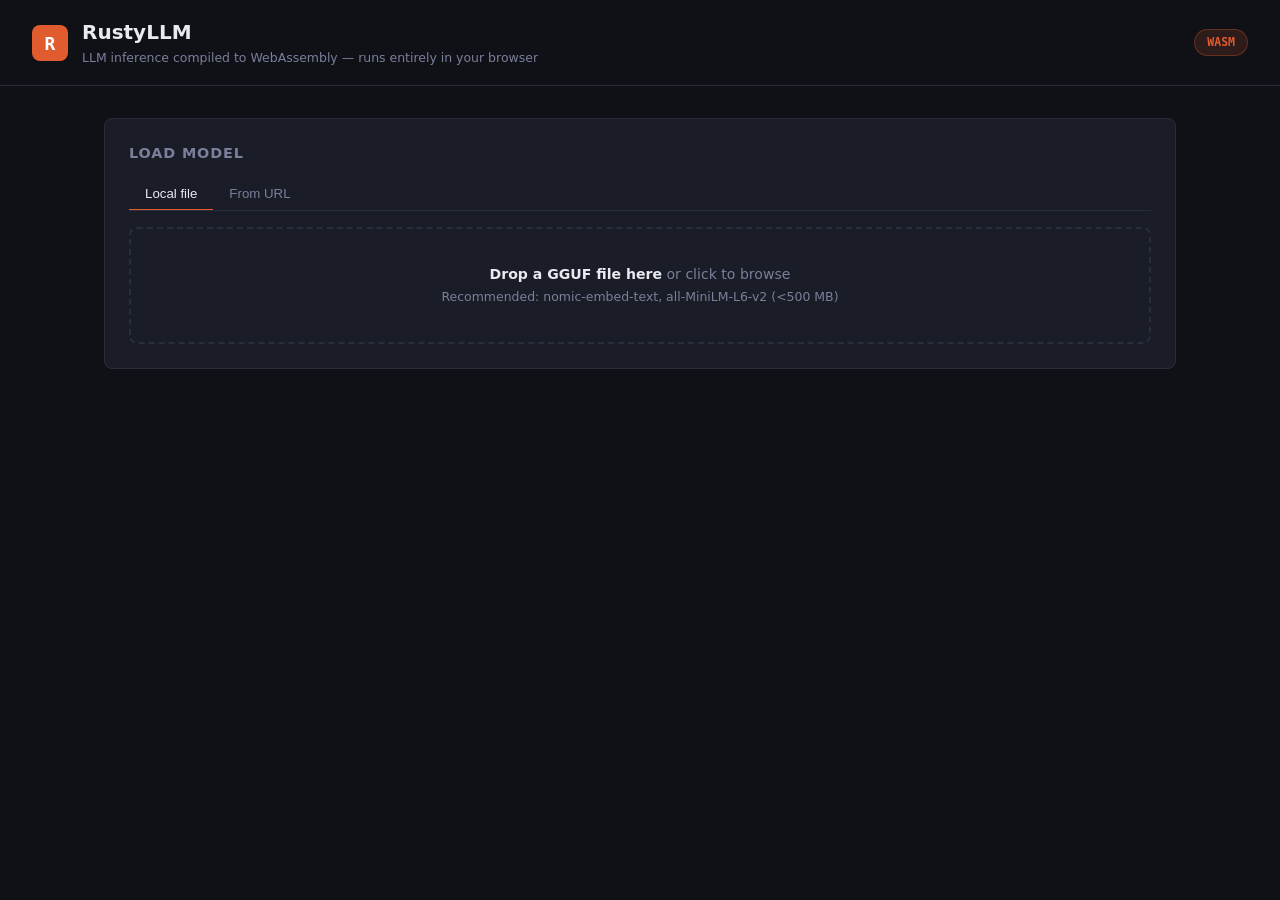
==== commit 1df06672: "first working version of explorer" ====
--- a/demo/wasm/index.html
+++ b/demo/wasm/index.html
@@ -6,6 +6,7 @@
   <title>RustyLLM — WebAssembly Demo</title>
   <style>
     *, *::before, *::after { box-sizing: border-box; margin: 0; padding: 0; }
+    html { min-height: 100%; }
 
     :root {
       --bg:       #0f1117;
@@ -25,6 +26,7 @@
       background: var(--bg);
       color: var(--text);
       font-family: system-ui, -apple-system, sans-serif;
+      line-height: 1.45;
       min-height: 100vh;
       display: flex;
       flex-direction: column;
@@ -36,6 +38,8 @@
       display: flex;
       align-items: center;
       gap: 14px;
+      min-width: 0;
+      flex-wrap: wrap;
     }
 
     header svg { flex-shrink: 0; }
@@ -44,6 +48,7 @@
       font-size: 1.25rem;
       font-weight: 700;
       letter-spacing: 0;
+      overflow-wrap: anywhere;
     }
 
     .header-text p {
@@ -81,6 +86,8 @@
       border: 1px solid var(--border);
       border-radius: var(--radius);
       padding: 24px;
+      min-width: 0;
+      overflow: hidden;
     }
 
     .loader-card h2 {
@@ -90,6 +97,7 @@
 
     .loader-tabs {
       display: flex; border-bottom: 1px solid var(--border); margin-bottom: 16px;
+      overflow-x: auto;
     }
     .loader-tab {
       background: none; border: none; border-bottom: 2px solid transparent;
@@ -121,6 +129,7 @@
     .drop-zone strong { color: var(--text); }
 
     .url-row { display: flex; gap: 10px; }
+    .url-row input { min-width: 0; }
     .url-row input { flex: 1; }
     .url-row button { flex-shrink: 0; }
     .url-hint { font-size: 0.75rem; color: var(--muted); margin-top: 8px; line-height: 1.5; }
@@ -150,7 +159,7 @@
     /* ── Tabs ── */
     .tabs { display: none; flex-direction: column; gap: 0; }
     .tabs.visible { display: flex; }
-    .tab-bar { display: flex; border-bottom: 1px solid var(--border); }
+    .tab-bar { display: flex; border-bottom: 1px solid var(--border); overflow-x: auto; }
     .tab-btn {
       background: none; border: none; border-bottom: 2px solid transparent;
       color: var(--muted); cursor: pointer; font-size: 0.88rem; font-weight: 500;
@@ -172,6 +181,8 @@
     .card {
       background: var(--surface); border: 1px solid var(--border);
       border-radius: var(--radius); padding: 22px; margin-bottom: 16px;
+      min-width: 0;
+      overflow: hidden;
     }
     .card:last-child { margin-bottom: 0; }
 
@@ -187,6 +198,12 @@
     }
     textarea { resize: vertical; min-height: 80px; }
     textarea:focus, input:focus { border-color: var(--accent); }
+    button:focus-visible,
+    input:focus-visible,
+    textarea:focus-visible {
+      outline: 2px solid var(--accent2);
+      outline-offset: 2px;
+    }
 
     button.primary {
       background: var(--accent); border: none; border-radius: 8px; color: #fff;
@@ -236,7 +253,7 @@
 
     /* ── Similarity matrix ── */
     .sim-matrix { overflow-x: auto; margin-top: 16px; }
-    table { border-collapse: collapse; width: 100%; font-size: 0.83rem; }
+    table { border-collapse: collapse; width: 100%; min-width: 420px; font-size: 0.83rem; }
     th, td { padding: 8px 14px; text-align: center; border: 1px solid var(--border); }
     th { background: var(--bg); color: var(--muted); font-weight: 600; font-family: var(--font-mono); }
     td { font-family: var(--font-mono); }
@@ -287,6 +304,7 @@
       background: var(--bg); border: 1px solid var(--border); border-radius: 8px;
       padding: 14px; min-height: 120px; font-size: 0.88rem; line-height: 1.7;
       white-space: pre-wrap; font-family: var(--font-mono); color: var(--text);
+      overflow-wrap: anywhere;
     }
     .output-box.placeholder { color: var(--muted); font-style: italic; font-family: inherit; }
 
@@ -340,12 +358,31 @@
       .score-wrap { grid-column: 2; align-items: stretch; }
       .score-bar { width: 100%; }
     }
+    @media (max-width: 560px) {
+      header { align-items: flex-start; }
+      header svg { width: 32px; height: 32px; }
+      .header-text { min-width: 0; flex: 1; }
+      .loader-card, .card { padding: 16px; }
+      .loader-tabs, .tab-bar { gap: 4px; }
+      .loader-tab, .tab-btn { flex: 0 0 auto; padding-inline: 12px; }
+      .text-entry {
+        display: grid;
+        grid-template-columns: auto minmax(0, 1fr) auto;
+        gap: 8px;
+      }
+      .text-entry textarea { grid-column: 1 / -1; }
+      .gen-controls { gap: 10px; }
+      .output-header { align-items: flex-start; gap: 10px; flex-direction: column; }
+      .output-actions { width: 100%; }
+      .output-actions button { flex: 1; }
+      .copy-toast { left: 16px; right: 16px; bottom: 16px; text-align: center; }
+    }
   </style>
 </head>
 <body>
 
 <header>
-  <svg width="36" height="36" viewBox="0 0 36 36" fill="none">
+  <svg width="36" height="36" viewBox="0 0 36 36" fill="none" aria-hidden="true" focusable="false">
     <rect width="36" height="36" rx="8" fill="#e05c2e"/>
     <text x="18" y="25" text-anchor="middle" font-size="18" font-weight="bold" fill="white" font-family="monospace">R</text>
   </svg>
@@ -362,8 +399,8 @@
   <div class="loader-card">
     <h2>Load Model</h2>
     <div class="loader-tabs">
-      <button class="loader-tab active" data-ltab="file">Local file</button>
-      <button class="loader-tab" data-ltab="url">From URL</button>
+      <button class="loader-tab active" type="button" data-ltab="file">Local file</button>
+      <button class="loader-tab" type="button" data-ltab="url">From URL</button>
     </div>
 
     <div class="loader-panel active" id="ltab-file">
@@ -377,7 +414,7 @@
     <div class="loader-panel" id="ltab-url">
       <div class="url-row">
         <input type="url" id="urlInput" placeholder="https://…/model.gguf">
-        <button class="primary" id="urlLoadBtn">Load</button>
+        <button class="primary" id="urlLoadBtn" type="button">Load</button>
       </div>
       <p class="url-hint">The server must send <code>Access-Control-Allow-Origin: *</code>.<br>
         Many models on <a href="https://huggingface.co" target="_blank" rel="noopener">Hugging Face</a> GGUF CDN support CORS.</p>
@@ -401,8 +438,8 @@
   <!-- Tabs -->
   <div class="tabs" id="tabs">
     <div class="tab-bar">
-      <button class="tab-btn active" data-tab="embedding">Embedding Search</button>
-      <button class="tab-btn" data-tab="generation">Text Generation</button>
+      <button class="tab-btn active" type="button" data-tab="embedding">Embedding Search</button>
+      <button class="tab-btn" type="button" data-tab="generation">Text Generation</button>
     </div>
 
     <!-- Embedding tab -->
@@ -414,27 +451,27 @@
             <div class="text-entry">
               <div class="label-bubble">A</div>
               <textarea>Albert Einstein was a theoretical physicist who developed the theory of relativity.</textarea>
-              <button class="remove-btn" title="Remove">×</button>
+              <button class="remove-btn" type="button" title="Remove">×</button>
             </div>
             <div class="text-entry">
               <div class="label-bubble">B</div>
               <textarea>Marie Curie researched radioactivity and won Nobel Prizes in physics and chemistry.</textarea>
-              <button class="remove-btn" title="Remove">×</button>
+              <button class="remove-btn" type="button" title="Remove">×</button>
             </div>
             <div class="text-entry">
               <div class="label-bubble">C</div>
               <textarea>Bananas are sweet tropical fruit often used in smoothies and baked desserts.</textarea>
-              <button class="remove-btn" title="Remove">×</button>
+              <button class="remove-btn" type="button" title="Remove">×</button>
             </div>
             <div class="text-entry">
               <div class="label-bubble">D</div>
               <textarea>Retrieval augmented generation finds relevant documents before asking a language model to answer.</textarea>
-              <button class="remove-btn" title="Remove">×</button>
+              <button class="remove-btn" type="button" title="Remove">×</button>
             </div>
           </div>
           <div class="text-entry-footer">
             <div class="entry-actions">
-              <button class="add-text-btn" id="addTextBtn">+ Add text</button>
+              <button class="add-text-btn" id="addTextBtn" type="button">+ Add text</button>
               <button class="secondary" id="sampleTextsBtn" type="button">Samples</button>
               <button class="secondary" id="clearTextsBtn" type="button">Clear</button>
             </div>
@@ -456,7 +493,7 @@
 
       <div class="embedding-controls">
         <span class="stat"><span class="kbd">Ctrl</span>+<span class="kbd">Enter</span></span>
-        <button class="primary" id="embedBtn" disabled>Run retrieval</button>
+        <button class="primary" id="embedBtn" type="button" disabled>Run retrieval</button>
       </div>
 
       <div class="card" id="simCard" style="display:none">
@@ -484,7 +521,7 @@
           </div>
           <div style="display:flex; flex-direction:column; gap:6px; align-items:flex-start;">
             <span class="stat"><span class="kbd">Ctrl</span>+<span class="kbd">Enter</span></span>
-            <button class="primary" id="generateBtn" disabled>Generate</button>
+            <button class="primary" id="generateBtn" type="button" disabled>Generate</button>
           </div>
         </div>
       </div>
@@ -493,8 +530,8 @@
         <div class="output-header">
           <label style="margin-bottom:0">Output</label>
           <div class="output-actions">
-            <button class="secondary" id="copyBtn">Copy</button>
-            <button class="secondary" id="clearBtn">Clear</button>
+            <button class="secondary" id="copyBtn" type="button">Copy</button>
+            <button class="secondary" id="clearBtn" type="button">Clear</button>
           </div>
         </div>
         <div class="output-box" id="genOutput"></div>
@@ -712,7 +749,7 @@
       entry.innerHTML = `
         <div class="label-bubble"></div>
         <textarea></textarea>
-        <button class="remove-btn" title="Remove">×</button>`;
+        <button class="remove-btn" type="button" title="Remove">×</button>`;
       entry.querySelector('textarea').value = text;
       grid.appendChild(entry);
       attachTextEvents(entry);
@@ -723,7 +760,7 @@
       entry.innerHTML = `
         <div class="label-bubble"></div>
         <textarea placeholder="Enter text…"></textarea>
-        <button class="remove-btn" title="Remove">×</button>`;
+        <button class="remove-btn" type="button" title="Remove">×</button>`;
       grid.appendChild(entry);
       attachTextEvents(entry);
     }
@@ -753,7 +790,7 @@
     entry.innerHTML = `
       <div class="label-bubble"></div>
       <textarea placeholder="Enter text…"></textarea>
-      <button class="remove-btn" title="Remove">×</button>`;
+      <button class="remove-btn" type="button" title="Remove">×</button>`;
     grid.appendChild(entry);
     attachTextEvents(entry);
     syncTextUI();
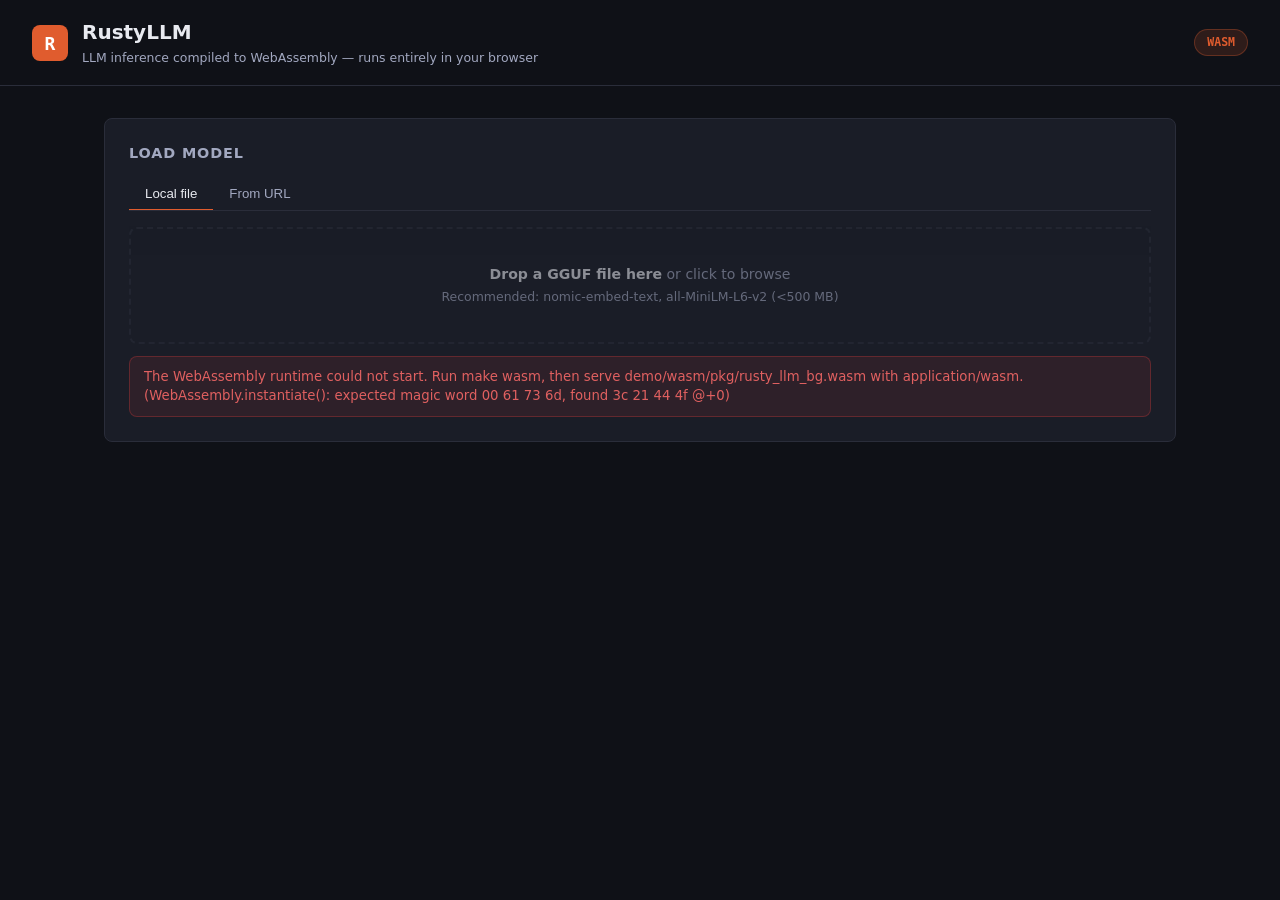
==== commit 1d26c985: "improve Qwen support and Web UI" ====
--- a/demo/wasm/index.html
+++ b/demo/wasm/index.html
@@ -15,7 +15,7 @@
       --accent:   #e05c2e;
       --accent2:  #5c8dee;
       --text:     #e8eaf0;
-      --muted:    #7a7f9a;
+      --muted:    #a2a8c0;
       --success:  #4caf82;
       --danger:   #e05555;
       --radius:   8px;
@@ -122,6 +122,8 @@
       border-color: var(--accent);
       background: rgba(224,92,46,0.05);
     }
+    .drop-zone.is-disabled { opacity: 0.55; cursor: wait; }
+    .drop-zone.is-disabled input[type=file] { cursor: wait; }
     .drop-zone input[type=file] {
       position: absolute; inset: 0; opacity: 0; cursor: pointer; width: 100%; height: 100%;
     }
@@ -145,6 +147,7 @@
     .dot { width: 8px; height: 8px; border-radius: 50%; background: var(--success); flex-shrink: 0; }
     .model-info span { font-size: 0.85rem; }
     .model-info .model-name { font-family: var(--font-mono); color: var(--success); font-size: 0.82rem; }
+    .model-actions { margin-left: auto; }
 
     /* ── Progress bar ── */
     .progress-wrap { margin-top: 14px; display: none; }
@@ -328,6 +331,18 @@
     }
     .error-msg.visible { display: block; }
 
+    .warning-msg {
+      background: rgba(224,176,46,0.1); border: 1px solid rgba(224,176,46,0.35);
+      border-radius: 8px; color: #f0c95a; font-size: 0.83rem;
+      padding: 10px 14px; margin-top: 12px; display: none;
+    }
+    .warning-msg.visible { display: block; }
+
+    .sr-only {
+      position: absolute; width: 1px; height: 1px; padding: 0; margin: -1px;
+      overflow: hidden; clip: rect(0, 0, 0, 0); white-space: nowrap; border: 0;
+    }
+
     .kbd {
       display: inline-block; background: rgba(255,255,255,0.08);
       border: 1px solid rgba(255,255,255,0.15); border-radius: 4px;
@@ -342,6 +357,10 @@
       transition: opacity 0.2s, transform 0.2s; pointer-events: none;
     }
     .copy-toast.show { opacity: 1; transform: translateY(0); }
+
+    @media (prefers-reduced-motion: reduce) {
+      *, *::before, *::after { scroll-behavior: auto !important; transition-duration: 0.01ms !important; animation-duration: 0.01ms !important; animation-iteration-count: 1 !important; }
+    }
 
     @media (max-width: 820px) {
       header { padding: 16px 18px; }
@@ -398,25 +417,26 @@
   <!-- Model loader -->
   <div class="loader-card">
     <h2>Load Model</h2>
-    <div class="loader-tabs">
-      <button class="loader-tab active" type="button" data-ltab="file">Local file</button>
-      <button class="loader-tab" type="button" data-ltab="url">From URL</button>
+    <div class="loader-tabs" role="tablist" aria-label="Model source">
+      <button class="loader-tab active" id="loader-tab-file" type="button" role="tab" aria-selected="true" aria-controls="ltab-file" tabindex="0" data-ltab="file">Local file</button>
+      <button class="loader-tab" id="loader-tab-url" type="button" role="tab" aria-selected="false" aria-controls="ltab-url" tabindex="-1" data-ltab="url">From URL</button>
     </div>
 
-    <div class="loader-panel active" id="ltab-file">
+    <div class="loader-panel active" id="ltab-file" role="tabpanel" aria-labelledby="loader-tab-file">
       <div class="drop-zone" id="dropZone">
-        <input type="file" id="fileInput" accept=".gguf">
+        <input type="file" id="fileInput" accept=".gguf" aria-label="Choose a local GGUF model file" aria-describedby="fileHint">
         <p><strong>Drop a GGUF file here</strong> or click to browse<br>
-        <span style="font-size:0.78rem">Recommended: nomic-embed-text, all-MiniLM-L6-v2 (&lt;500 MB)</span></p>
+        <span id="fileHint" style="font-size:0.78rem">Recommended: nomic-embed-text, all-MiniLM-L6-v2 (&lt;500 MB)</span></p>
       </div>
     </div>
 
-    <div class="loader-panel" id="ltab-url">
+    <div class="loader-panel" id="ltab-url" role="tabpanel" aria-labelledby="loader-tab-url" hidden>
       <div class="url-row">
-        <input type="url" id="urlInput" placeholder="https://…/model.gguf">
+        <label class="sr-only" for="urlInput">GGUF model URL</label>
+        <input type="url" id="urlInput" placeholder="https://…/model.gguf" aria-describedby="urlHint">
         <button class="primary" id="urlLoadBtn" type="button">Load</button>
       </div>
-      <p class="url-hint">The server must send <code>Access-Control-Allow-Origin: *</code>.<br>
+      <p class="url-hint" id="urlHint">The server must send <code>Access-Control-Allow-Origin: *</code>.<br>
         Many models on <a href="https://huggingface.co" target="_blank" rel="noopener">Hugging Face</a> GGUF CDN support CORS.</p>
     </div>
 
@@ -425,48 +445,51 @@
         <span id="progressLabel">Loading…</span>
         <span id="progressPct"></span>
       </div>
-      <div class="progress-bar"><div class="progress-fill" id="progressFill"></div></div>
+      <div class="progress-bar" role="progressbar" aria-label="Model load progress" aria-valuemin="0" aria-valuemax="100" aria-valuenow="0"><div class="progress-fill" id="progressFill"></div></div>
+      <span class="sr-only" id="loadStatus" role="status" aria-live="polite"></span>
     </div>
     <div class="model-info" id="modelInfo">
       <div class="dot"></div>
-      <span>Model loaded:</span>
-      <span class="model-name" id="modelName">—</span>
+      <span id="modelStatus" role="status" aria-live="polite">No model loaded</span>
+      <span class="model-name" id="modelName" aria-hidden="true">—</span>
+      <div class="model-actions"><button class="secondary" id="unloadModelBtn" type="button">Unload model</button></div>
     </div>
-    <div class="error-msg" id="loaderError"></div>
+    <div class="warning-msg" id="modelWarning" role="status" aria-live="polite"></div>
+    <div class="error-msg" id="loaderError" role="alert"></div>
   </div>
 
   <!-- Tabs -->
   <div class="tabs" id="tabs">
-    <div class="tab-bar">
-      <button class="tab-btn active" type="button" data-tab="embedding">Embedding Search</button>
-      <button class="tab-btn" type="button" data-tab="generation">Text Generation</button>
+    <div class="tab-bar" role="tablist" aria-label="Model task">
+      <button class="tab-btn active" id="tab-button-embedding" type="button" role="tab" aria-selected="true" aria-controls="tab-embedding" tabindex="0" data-tab="embedding">Embedding Search</button>
+      <button class="tab-btn" id="tab-button-generation" type="button" role="tab" aria-selected="false" aria-controls="tab-generation" tabindex="-1" data-tab="generation">Text Generation</button>
     </div>
 
     <!-- Embedding tab -->
-    <div class="tab-panel active" id="tab-embedding">
+    <div class="tab-panel active" id="tab-embedding" role="tabpanel" aria-labelledby="tab-button-embedding">
       <div class="embedding-layout">
         <div class="card">
-          <label>Corpus</label>
+          <label for="corpusText1">Corpus</label>
           <div class="texts-grid" id="textsGrid">
             <div class="text-entry">
-              <div class="label-bubble">A</div>
-              <textarea>Albert Einstein was a theoretical physicist who developed the theory of relativity.</textarea>
-              <button class="remove-btn" type="button" title="Remove">×</button>
+              <div class="label-bubble" aria-hidden="true">A</div>
+              <textarea id="corpusText1" aria-label="Corpus text A">Albert Einstein was a theoretical physicist who developed the theory of relativity.</textarea>
+              <button class="remove-btn" type="button" title="Remove corpus item A" aria-label="Remove corpus item A">×</button>
             </div>
             <div class="text-entry">
-              <div class="label-bubble">B</div>
-              <textarea>Marie Curie researched radioactivity and won Nobel Prizes in physics and chemistry.</textarea>
-              <button class="remove-btn" type="button" title="Remove">×</button>
+              <div class="label-bubble" aria-hidden="true">B</div>
+              <textarea id="corpusText2" aria-label="Corpus text B">Marie Curie researched radioactivity and won Nobel Prizes in physics and chemistry.</textarea>
+              <button class="remove-btn" type="button" title="Remove corpus item B" aria-label="Remove corpus item B">×</button>
             </div>
             <div class="text-entry">
-              <div class="label-bubble">C</div>
-              <textarea>Bananas are sweet tropical fruit often used in smoothies and baked desserts.</textarea>
-              <button class="remove-btn" type="button" title="Remove">×</button>
+              <div class="label-bubble" aria-hidden="true">C</div>
+              <textarea id="corpusText3" aria-label="Corpus text C">Bananas are sweet tropical fruit often used in smoothies and baked desserts.</textarea>
+              <button class="remove-btn" type="button" title="Remove corpus item C" aria-label="Remove corpus item C">×</button>
             </div>
             <div class="text-entry">
-              <div class="label-bubble">D</div>
-              <textarea>Retrieval augmented generation finds relevant documents before asking a language model to answer.</textarea>
-              <button class="remove-btn" type="button" title="Remove">×</button>
+              <div class="label-bubble" aria-hidden="true">D</div>
+              <textarea id="corpusText4" aria-label="Corpus text D">Retrieval augmented generation finds relevant documents before asking a language model to answer.</textarea>
+              <button class="remove-btn" type="button" title="Remove corpus item D" aria-label="Remove corpus item D">×</button>
             </div>
           </div>
           <div class="text-entry-footer">
@@ -481,7 +504,7 @@
 
         <div>
           <div class="card query-box">
-            <label>Query</label>
+            <label for="queryInput">Query</label>
             <textarea id="queryInput">Who discovered relativity?</textarea>
           </div>
           <div class="card" id="rankingCard" style="display:none">
@@ -505,18 +528,18 @@
     </div>
 
     <!-- Generation tab -->
-    <div class="tab-panel" id="tab-generation">
+    <div class="tab-panel" id="tab-generation" role="tabpanel" aria-labelledby="tab-button-generation" hidden>
       <div class="card">
-        <label>Prompt</label>
+        <label for="promptInput">Prompt</label>
         <textarea id="promptInput" style="min-height:100px" placeholder="Who was Marie Curie?"></textarea>
 
         <div class="gen-controls" style="margin-top:14px;">
           <div>
-            <label>Max tokens</label>
+            <label for="maxTokens">Max tokens</label>
             <input type="number" id="maxTokens" value="128" min="1" max="2048">
           </div>
           <div>
-            <label>Temperature</label>
+            <label for="temperature">Temperature</label>
             <input type="number" id="temperature" value="0.7" min="0" max="2" step="0.05">
           </div>
           <div style="display:flex; flex-direction:column; gap:6px; align-items:flex-start;">
@@ -534,7 +557,7 @@
             <button class="secondary" id="clearBtn" type="button">Clear</button>
           </div>
         </div>
-        <div class="output-box" id="genOutput"></div>
+        <div class="output-box" id="genOutput" role="region" aria-label="Generated output" tabindex="0"></div>
         <div class="stats-bar" id="genStats"></div>
       </div>
       <div class="error-msg" id="genError"></div>
@@ -543,15 +566,23 @@
 
 </main>
 
-<div class="copy-toast" id="copyToast">Copied!</div>
+<div class="copy-toast" id="copyToast" role="status" aria-live="polite">Copied!</div>
 
 <script type="module">
   import init, { WasmRunner } from './pkg/rusty_llm.js';
 
-  await init();
+  let wasmInitError = null;
+  try {
+    await init();
+  } catch (error) {
+    wasmInitError = error;
+  }
 
   let runner = null;
+  let loadInProgress = false;
+  let lastProgressAnnouncement = '';
   const embedCache = new Map(); // text -> Float32Array
+  const MODEL_WARNING_BYTES = 500 * 1024 * 1024;
   const SAMPLE_TEXTS = [
     'Albert Einstein was a theoretical physicist who developed the theory of relativity.',
     'Marie Curie researched radioactivity and won Nobel Prizes in physics and chemistry.',
@@ -562,14 +593,38 @@
   const LABELS = 'ABCDEFGHIJKLMNOPQRSTUVWXYZ';
 
   // ── Loader sub-tabs ───────────────────────────────────────────────────────────
-  document.querySelectorAll('.loader-tab').forEach(tab => {
-    tab.addEventListener('click', () => {
-      document.querySelectorAll('.loader-tab').forEach(t => t.classList.remove('active'));
-      document.querySelectorAll('.loader-panel').forEach(p => p.classList.remove('active'));
-      tab.classList.add('active');
-      document.getElementById('ltab-' + tab.dataset.ltab).classList.add('active');
+  function installTabs(tabSelector, panelPrefix, dataKey) {
+    const tabs = [...document.querySelectorAll(tabSelector)];
+
+    function activate(tab, focus = false) {
+      tabs.forEach(candidate => {
+        const active = candidate === tab;
+        candidate.classList.toggle('active', active);
+        candidate.setAttribute('aria-selected', String(active));
+        candidate.tabIndex = active ? 0 : -1;
+        const panel = document.getElementById(panelPrefix + candidate.dataset[dataKey]);
+        panel.classList.toggle('active', active);
+        panel.hidden = !active;
+      });
+      if (focus) tab.focus();
+    }
+
+    tabs.forEach((tab, index) => {
+      tab.addEventListener('click', () => activate(tab));
+      tab.addEventListener('keydown', event => {
+        let nextIndex = null;
+        if (event.key === 'ArrowRight' || event.key === 'ArrowDown') nextIndex = (index + 1) % tabs.length;
+        if (event.key === 'ArrowLeft' || event.key === 'ArrowUp') nextIndex = (index - 1 + tabs.length) % tabs.length;
+        if (event.key === 'Home') nextIndex = 0;
+        if (event.key === 'End') nextIndex = tabs.length - 1;
+        if (nextIndex === null) return;
+        event.preventDefault();
+        activate(tabs[nextIndex], true);
+      });
     });
-  });
+  }
+
+  installTabs('.loader-tab', 'ltab-', 'ltab');
 
   // ── Helpers ───────────────────────────────────────────────────────────────────
   function showError(id, msg) {
@@ -582,10 +637,25 @@
     document.getElementById(id).classList.remove('visible');
   }
 
+  function showWarning(msg) {
+    const el = document.getElementById('modelWarning');
+    el.textContent = msg;
+    el.classList.add('visible');
+  }
+
+  function hideWarning() {
+    document.getElementById('modelWarning').classList.remove('visible');
+  }
+
   function setProgress(pct, label, right = '') {
     document.getElementById('progressFill').style.width = pct + '%';
     document.getElementById('progressLabel').textContent = label;
     document.getElementById('progressPct').textContent = right;
+    document.querySelector('.progress-bar').setAttribute('aria-valuenow', String(Math.round(pct)));
+    if (label !== lastProgressAnnouncement) {
+      document.getElementById('loadStatus').textContent = label;
+      lastProgressAnnouncement = label;
+    }
   }
 
   function escapeHtml(text) {
@@ -608,46 +678,157 @@
 
   function setButtonBusy(btn, label, busy) {
     btn.disabled = busy;
-    btn.innerHTML = busy ? `<span class="spinner"></span>${label}` : label;
+    btn.innerHTML = busy ? `<span class="spinner" aria-hidden="true"></span>${label}` : label;
   }
 
   // ── Model loading ─────────────────────────────────────────────────────────────
+  class ModelLoadCancelledError extends Error {}
+
+  function errorMessage(error) {
+    return error instanceof Error ? error.message : String(error);
+  }
+
+  function formatBytes(bytes) {
+    if (!Number.isFinite(bytes) || bytes <= 0) return 'an unknown size';
+    if (bytes >= 1024 ** 3) return `${(bytes / 1024 ** 3).toFixed(1)} GB`;
+    return `${Math.ceil(bytes / 1024 ** 2)} MB`;
+  }
+
+  function largeModelWarning(bytes, displayName) {
+    const size = formatBytes(bytes);
+    const estimatedPeak = formatBytes(bytes * 2.5);
+    return `${displayName} is ${size}. This demo keeps both model data and WebAssembly weights in browser memory; loading can need roughly ${estimatedPeak} of RAM. For large Qwen GGUFs, use native RustyLLM instead.`;
+  }
+
+  function confirmLargeModel(bytes, displayName) {
+    if (!Number.isFinite(bytes) || bytes < MODEL_WARNING_BYTES) return true;
+    const warning = largeModelWarning(bytes, displayName);
+    showWarning(warning);
+    return window.confirm(`${warning}\n\nContinue loading it in this browser?`);
+  }
+
+  function clearModelResults() {
+    document.getElementById('simCard').style.display = 'none';
+    document.getElementById('rankingCard').style.display = 'none';
+    document.getElementById('genOutputCard').style.display = 'none';
+    document.getElementById('genOutput').textContent = '';
+    document.getElementById('genStats').innerHTML = '';
+    hideError('embedError');
+    hideError('genError');
+  }
+
+  function setTaskAvailability(available) {
+    const enabled = available && !loadInProgress && !wasmInitError;
+    document.getElementById('embedBtn').disabled = !enabled;
+    document.getElementById('generateBtn').disabled = !enabled;
+    document.getElementById('unloadModelBtn').disabled = !runner || loadInProgress;
+  }
+
+  function setModelAvailable(available) {
+    document.getElementById('tabs').classList.toggle('visible', available);
+    document.getElementById('modelInfo').classList.toggle('visible', available);
+    if (!available) {
+      document.getElementById('modelName').textContent = '—';
+      document.getElementById('modelStatus').textContent = 'No model loaded';
+      clearModelResults();
+    }
+    setTaskAvailability(available && !loadInProgress);
+  }
+
+  function releaseRunner() {
+    const previousRunner = runner;
+    runner = null;
+    embedCache.clear();
+    if (!previousRunner) return;
+    try {
+      previousRunner.free();
+    } catch (error) {
+      // The next model load must not be blocked if a partially constructed runner cannot free itself.
+      console.warn('Could not release the previous WASM model:', error);
+    }
+  }
+
+  function setLoaderBusy(busy) {
+    const disabled = busy || Boolean(wasmInitError);
+    document.getElementById('fileInput').disabled = disabled;
+    document.getElementById('urlInput').disabled = disabled;
+    document.getElementById('urlLoadBtn').disabled = disabled;
+    document.getElementById('dropZone').classList.toggle('is-disabled', disabled);
+    document.getElementById('dropZone').setAttribute('aria-disabled', String(disabled));
+    document.getElementById('unloadModelBtn').disabled = disabled || !runner;
+  }
+
   async function loadBytes(fetchFn, displayName) {
+    if (wasmInitError) {
+      showError('loaderError', 'The WebAssembly runtime is unavailable. Rebuild the demo package, then reload this page.');
+      return;
+    }
+    if (loadInProgress) {
+      showWarning('A model is already loading. Wait for it to finish before choosing another model.');
+      return;
+    }
+
+    loadInProgress = true;
     hideError('loaderError');
-    embedCache.clear();
     const progressWrap = document.getElementById('progressWrap');
-    const modelInfo    = document.getElementById('modelInfo');
-
+    setLoaderBusy(true);
+    setTaskAvailability(false);
     progressWrap.classList.add('visible');
-    modelInfo.classList.remove('visible');
     setProgress(2, `Reading ${displayName}…`);
 
     let bytes;
+    let candidateRunner = null;
+    let previousRunnerReleased = false;
     try {
-      bytes = await fetchFn(pct => setProgress(2 + pct * 0.65, 'Reading…', `${pct.toFixed(0)}%`));
-    } catch (e) {
+      const loaded = await fetchFn(pct => setProgress(2 + pct * 0.65, 'Reading…', `${pct.toFixed(0)}%`));
+      bytes = loaded instanceof Uint8Array ? loaded : loaded?.bytes;
+      if (!bytes?.byteLength) throw new Error('The selected file is empty.');
+      if (loaded?.sizeWasReported === false && bytes.byteLength >= MODEL_WARNING_BYTES && !confirmLargeModel(bytes.byteLength, displayName)) {
+        throw new ModelLoadCancelledError();
+      }
+
+      // Releasing first avoids briefly holding two complete models in browser memory.
+      setProgress(70, 'Releasing previous model…', '');
+      releaseRunner();
+      previousRunnerReleased = true;
+      setModelAvailable(false);
+      await yieldToBrowser();
+
+      setProgress(78, 'Parsing model weights…', '');
+      candidateRunner = new WasmRunner(bytes);
+      const modelName = candidateRunner.model_name || displayName;
+      bytes = null;
+      runner = candidateRunner;
+      candidateRunner = null;
+
+      setProgress(100, 'Done!', '');
+      document.getElementById('modelName').textContent = modelName;
+      document.getElementById('modelStatus').textContent = `Model loaded: ${modelName}`;
+      setModelAvailable(true);
+      setTimeout(() => {
+        if (!loadInProgress) progressWrap.classList.remove('visible');
+      }, 800);
+    } catch (error) {
       progressWrap.classList.remove('visible');
-      showError('loaderError', `Failed to read file: ${e}`);
-      return;
-    }
-
-    setProgress(70, 'Parsing model weights…', '');
-    try {
-      runner = new WasmRunner(bytes);
-    } catch (e) {
-      progressWrap.classList.remove('visible');
-      showError('loaderError', `Failed to load model: ${e}`);
-      return;
-    }
-
-    setProgress(100, 'Done!', '');
-    setTimeout(() => progressWrap.classList.remove('visible'), 800);
-
-    document.getElementById('modelName').textContent = runner.model_name;
-    modelInfo.classList.add('visible');
-    document.getElementById('embedBtn').disabled    = false;
-    document.getElementById('generateBtn').disabled = false;
-    document.getElementById('tabs').classList.add('visible');
+      if (candidateRunner) {
+        try { candidateRunner.free(); } catch {}
+      }
+      if (previousRunnerReleased) {
+        releaseRunner();
+        setModelAvailable(false);
+      }
+      if (error instanceof ModelLoadCancelledError) {
+        showWarning('Model loading was cancelled. Choose a smaller GGUF or use native RustyLLM for large models.');
+      } else {
+        showError('loaderError', `Could not load ${displayName}: ${errorMessage(error)}`);
+      }
+      // A read failure leaves the previously loaded model intact; a parse failure does not.
+      setTaskAvailability(Boolean(runner));
+    } finally {
+      loadInProgress = false;
+      setLoaderBusy(false);
+      setTaskAvailability(Boolean(runner));
+    }
   }
 
   function readFile(file) {
@@ -660,10 +841,20 @@
     });
   }
 
-  async function fetchWithProgress(url, onProgress) {
+  async function fetchWithProgress(url, onProgress, onSize) {
     const resp = await fetch(url);
     if (!resp.ok) throw new Error(`HTTP ${resp.status} ${resp.statusText}`);
     const total  = parseInt(resp.headers.get('Content-Length') || '0', 10);
+    if (total > 0 && onSize && !onSize(total)) throw new ModelLoadCancelledError();
+    if (total <= 0) {
+      showWarning('This server did not provide a download size. The full model must still fit in browser memory before it can be loaded.');
+    }
+    if (!resp.body) {
+      return {
+        bytes: new Uint8Array(await resp.arrayBuffer()),
+        sizeWasReported: total > 0
+      };
+    }
     const reader = resp.body.getReader();
     const chunks = [];
     let loaded = 0;
@@ -677,50 +868,81 @@
     const out = new Uint8Array(loaded);
     let off = 0;
     for (const chunk of chunks) { out.set(chunk, off); off += chunk.length; }
-    return out;
+    return { bytes: out, sizeWasReported: total > 0 };
   }
 
   // ── Drag & drop ───────────────────────────────────────────────────────────────
   const dropZone  = document.getElementById('dropZone');
   const fileInput = document.getElementById('fileInput');
 
-  dropZone.addEventListener('dragover', e => { e.preventDefault(); dropZone.classList.add('drag-over'); });
+  function loadFile(file) {
+    hideWarning();
+    if (!confirmLargeModel(file.size, file.name)) return;
+    loadBytes(readFile(file), file.name);
+  }
+
+  dropZone.addEventListener('dragover', e => {
+    if (loadInProgress || wasmInitError) return;
+    e.preventDefault();
+    dropZone.classList.add('drag-over');
+  });
   dropZone.addEventListener('dragleave', () => dropZone.classList.remove('drag-over'));
   dropZone.addEventListener('drop', e => {
     e.preventDefault();
     dropZone.classList.remove('drag-over');
+    if (loadInProgress || wasmInitError) return;
     const f = e.dataTransfer.files[0];
-    if (f) loadBytes(readFile(f), f.name);
+    if (f) loadFile(f);
   });
   fileInput.addEventListener('change', () => {
     const f = fileInput.files[0];
-    if (f) loadBytes(readFile(f), f.name);
+    if (f) loadFile(f);
+    fileInput.value = '';
   });
 
   document.getElementById('urlLoadBtn').addEventListener('click', () => {
     const url = document.getElementById('urlInput').value.trim();
     if (!url) return;
     const name = url.split('/').pop() || 'model.gguf';
-    loadBytes(onProgress => fetchWithProgress(url, onProgress), name);
+    hideWarning();
+    loadBytes(onProgress => fetchWithProgress(url, onProgress, size => confirmLargeModel(size, name)), name);
   });
 
   // ── Main tabs ─────────────────────────────────────────────────────────────────
-  document.querySelectorAll('.tab-btn').forEach(btn => {
-    btn.addEventListener('click', () => {
-      document.querySelectorAll('.tab-btn').forEach(b => b.classList.remove('active'));
-      document.querySelectorAll('.tab-panel').forEach(p => p.classList.remove('active'));
-      btn.classList.add('active');
-      document.getElementById('tab-' + btn.dataset.tab).classList.add('active');
-    });
+  installTabs('.tab-btn', 'tab-', 'tab');
+
+  document.getElementById('unloadModelBtn').addEventListener('click', () => {
+    if (loadInProgress || !runner) return;
+    releaseRunner();
+    setModelAvailable(false);
+    hideError('loaderError');
   });
+
+  if (wasmInitError) {
+    setLoaderBusy(true);
+    showError(
+      'loaderError',
+      `The WebAssembly runtime could not start. Run make wasm, then serve demo/wasm/pkg/rusty_llm_bg.wasm with application/wasm. (${errorMessage(wasmInitError)})`
+    );
+  } else {
+    setLoaderBusy(false);
+  }
+
+  window.addEventListener('pagehide', releaseRunner, { once: true });
 
   // ── Text entries ──────────────────────────────────────────────────────────────
   function syncTextUI() {
     const entries = [...document.querySelectorAll('#textsGrid .text-entry')];
     entries.forEach((entry, i) => {
-      entry.querySelector('.label-bubble').textContent = LABELS[i];
+      const label = LABELS[i];
+      entry.querySelector('.label-bubble').textContent = label;
+      const textarea = entry.querySelector('textarea');
+      textarea.id = `corpusText${i + 1}`;
+      textarea.setAttribute('aria-label', `Corpus text ${label}`);
       const btn = entry.querySelector('.remove-btn');
       btn.disabled = entries.length <= 2;
+      btn.title = `Remove corpus item ${label}`;
+      btn.setAttribute('aria-label', `Remove corpus item ${label}`);
     });
     document.getElementById('textCount').textContent = `${entries.length} / 8`;
     document.getElementById('addTextBtn').disabled = entries.length >= 8;
@@ -747,7 +969,7 @@
       const entry = document.createElement('div');
       entry.className = 'text-entry';
       entry.innerHTML = `
-        <div class="label-bubble"></div>
+        <div class="label-bubble" aria-hidden="true"></div>
         <textarea></textarea>
         <button class="remove-btn" type="button" title="Remove">×</button>`;
       entry.querySelector('textarea').value = text;
@@ -758,7 +980,7 @@
       const entry = document.createElement('div');
       entry.className = 'text-entry';
       entry.innerHTML = `
-        <div class="label-bubble"></div>
+        <div class="label-bubble" aria-hidden="true"></div>
         <textarea placeholder="Enter text…"></textarea>
         <button class="remove-btn" type="button" title="Remove">×</button>`;
       grid.appendChild(entry);
@@ -788,7 +1010,7 @@
     const entry = document.createElement('div');
     entry.className = 'text-entry';
     entry.innerHTML = `
-      <div class="label-bubble"></div>
+      <div class="label-bubble" aria-hidden="true"></div>
       <textarea placeholder="Enter text…"></textarea>
       <button class="remove-btn" type="button" title="Remove">×</button>`;
     grid.appendChild(entry);
@@ -861,11 +1083,11 @@
       }
     }
 
-    let html = '<table><thead><tr><th></th>';
-    entries.forEach(entry => { html += `<th>${entry.label}</th>`; });
+    let html = '<table><caption class="sr-only">Cosine similarity between corpus texts</caption><thead><tr><th scope="col"></th>';
+    entries.forEach(entry => { html += `<th scope="col">${entry.label}</th>`; });
     html += '</tr></thead><tbody>';
     for (let i = 0; i < n; i++) {
-      html += `<tr><th>${entries[i].label}</th>`;
+      html += `<tr><th scope="row">${entries[i].label}</th>`;
       for (let j = 0; j < n; j++) {
         if (i === j) {
           html += '<td class="self">—</td>';
@@ -909,6 +1131,10 @@
 
   async function runEmbedding() {
     hideError('embedError');
+    if (!runner || loadInProgress) {
+      showError('embedError', 'Load an embedding-capable model before running retrieval.');
+      return;
+    }
     const btn = document.getElementById('embedBtn');
     setButtonBusy(btn, 'Embedding…', true);
     await yieldToBrowser();
@@ -928,17 +1154,17 @@
     try {
       embeddings = [];
       for (let i = 0; i < entries.length; i++) {
-        btn.innerHTML = `<span class="spinner"></span>Embedding ${i + 1}/${entries.length}`;
+        btn.innerHTML = `<span class="spinner" aria-hidden="true"></span>Embedding ${i + 1}/${entries.length}`;
         await yieldToBrowser();
         embeddings.push(await embedText(entries[i].text, counters));
       }
       if (query) {
-        btn.innerHTML = '<span class="spinner"></span>Ranking';
+        btn.innerHTML = '<span class="spinner" aria-hidden="true"></span>Ranking';
         await yieldToBrowser();
         queryEmbedding = await embedText(query, counters);
       }
-    } catch (e) {
-      showError('embedError', `Embedding failed: ${e}`);
+    } catch (error) {
+      showError('embedError', `Embedding failed: ${errorMessage(error)}`);
       setButtonBusy(btn, 'Run retrieval', false);
       return;
     }
@@ -967,6 +1193,10 @@
   // ── Generation ────────────────────────────────────────────────────────────────
   function runGeneration() {
     hideError('genError');
+    if (!runner || loadInProgress) {
+      showError('genError', 'Load a text-generation-capable model before generating.');
+      return;
+    }
     const btn    = document.getElementById('generateBtn');
     const prompt = document.getElementById('promptInput').value.trim();
     if (!prompt) { showError('genError', 'Please enter a prompt.'); return; }
@@ -975,7 +1205,8 @@
     const temp      = parseFloat(document.getElementById('temperature').value) || 0.7;
 
     btn.disabled = true;
-    btn.innerHTML = '<span class="spinner"></span>Generating…';
+    btn.innerHTML = '<span class="spinner" aria-hidden="true"></span>Generating…';
+    document.getElementById('genOutput').setAttribute('aria-busy', 'true');
 
     const t0 = performance.now();
 
@@ -985,10 +1216,11 @@
       try {
         result  = runner.generate(prompt, maxTokens, temp);
         elapsed = (performance.now() - t0) / 1000;
-      } catch (e) {
-        showError('genError', `Generation failed: ${e}`);
+      } catch (error) {
+        showError('genError', `Generation failed: ${errorMessage(error)}`);
         btn.disabled = false;
         btn.textContent = 'Generate';
+        document.getElementById('genOutput').setAttribute('aria-busy', 'false');
         return;
       }
 
@@ -997,17 +1229,18 @@
       outEl.classList.remove('placeholder');
 
       const wordCount = result.split(/\s+/).filter(Boolean).length;
-      const tokPerSec = (wordCount / elapsed).toFixed(1);
+      const wordsPerSec = (wordCount / elapsed).toFixed(1);
       document.getElementById('genStats').innerHTML =
         `<span class="stat">Time: <strong>${elapsed.toFixed(2)}s</strong></span>` +
         `<span class="stat">~Words: <strong>${wordCount}</strong></span>` +
-        `<span class="stat">~Tok/s: <strong>${tokPerSec}</strong></span>`;
+        `<span class="stat">~Words/s: <strong>${wordsPerSec}</strong></span>`;
 
       document.getElementById('genOutputCard').style.display = 'block';
       try { sessionStorage.setItem('lastPrompt', prompt); } catch {}
 
       btn.disabled = false;
       btn.textContent = 'Generate';
+      outEl.setAttribute('aria-busy', 'false');
     }, 20);
   }
 
